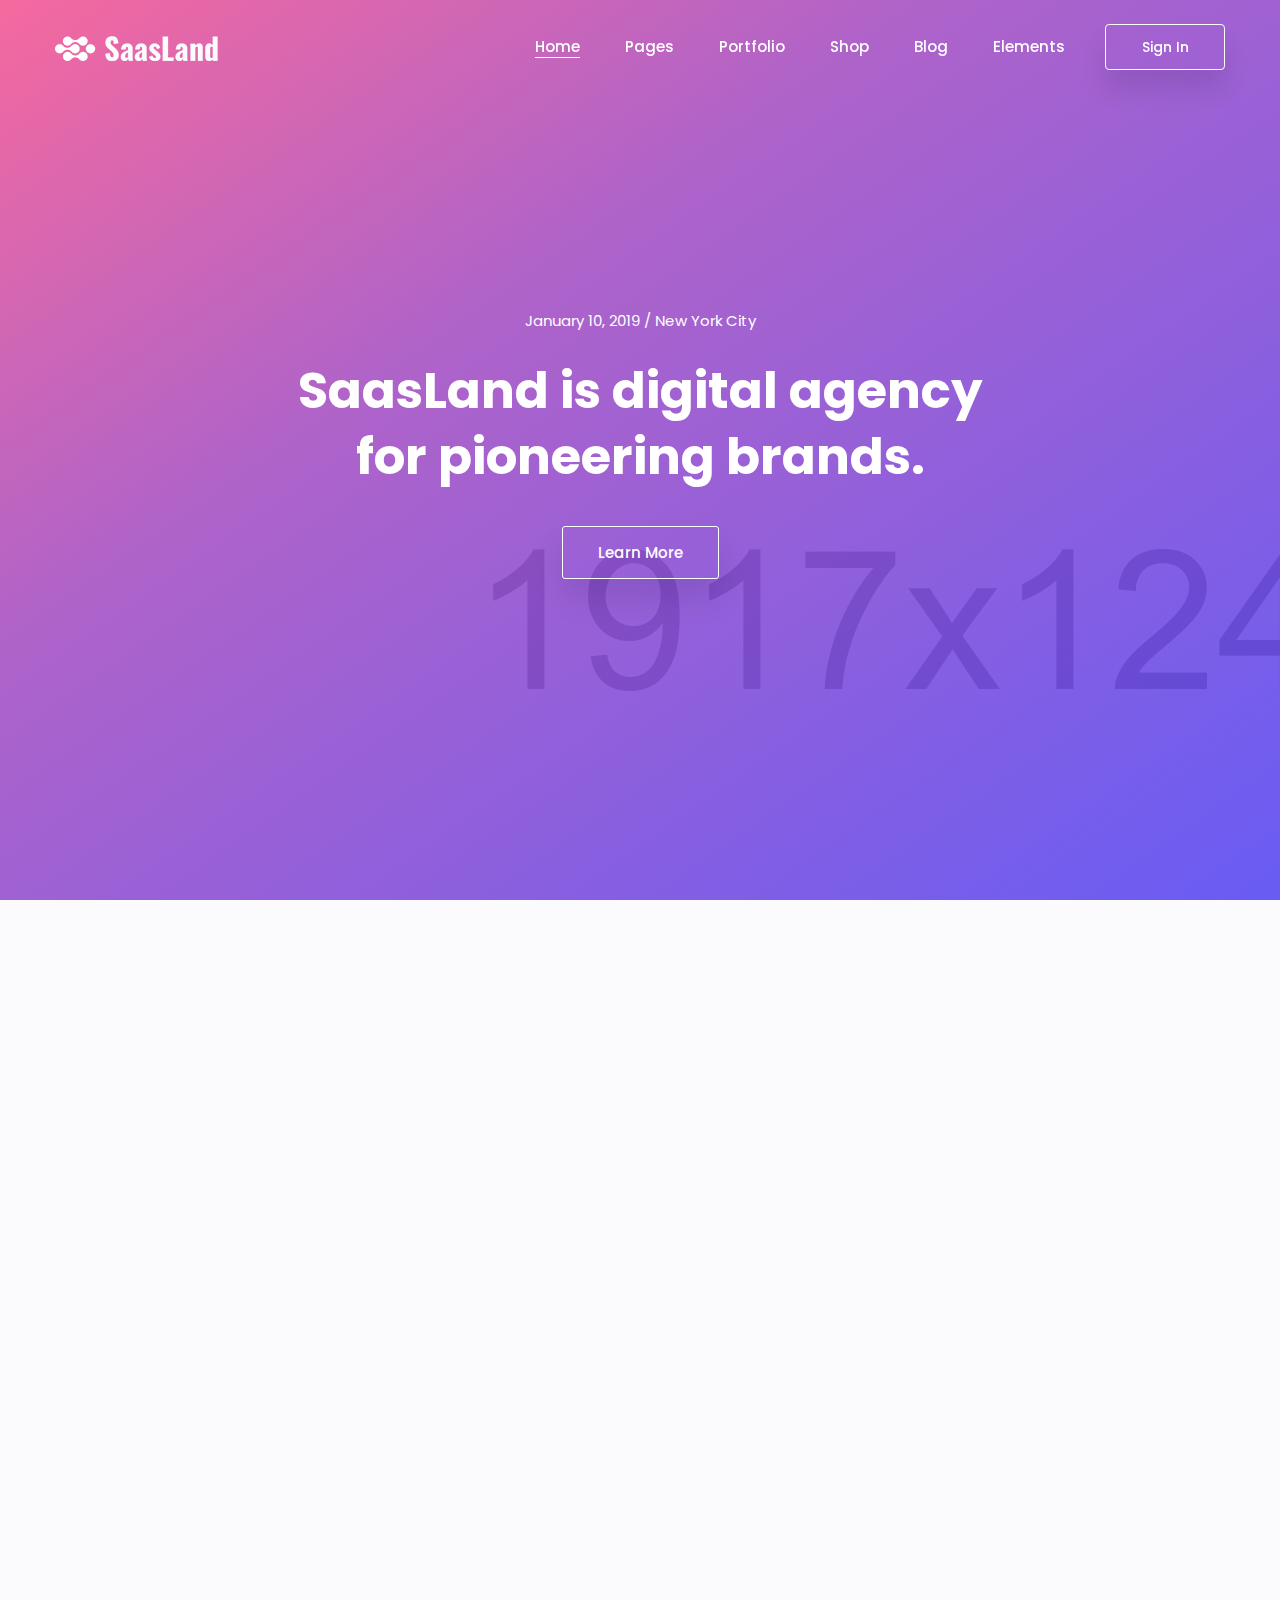
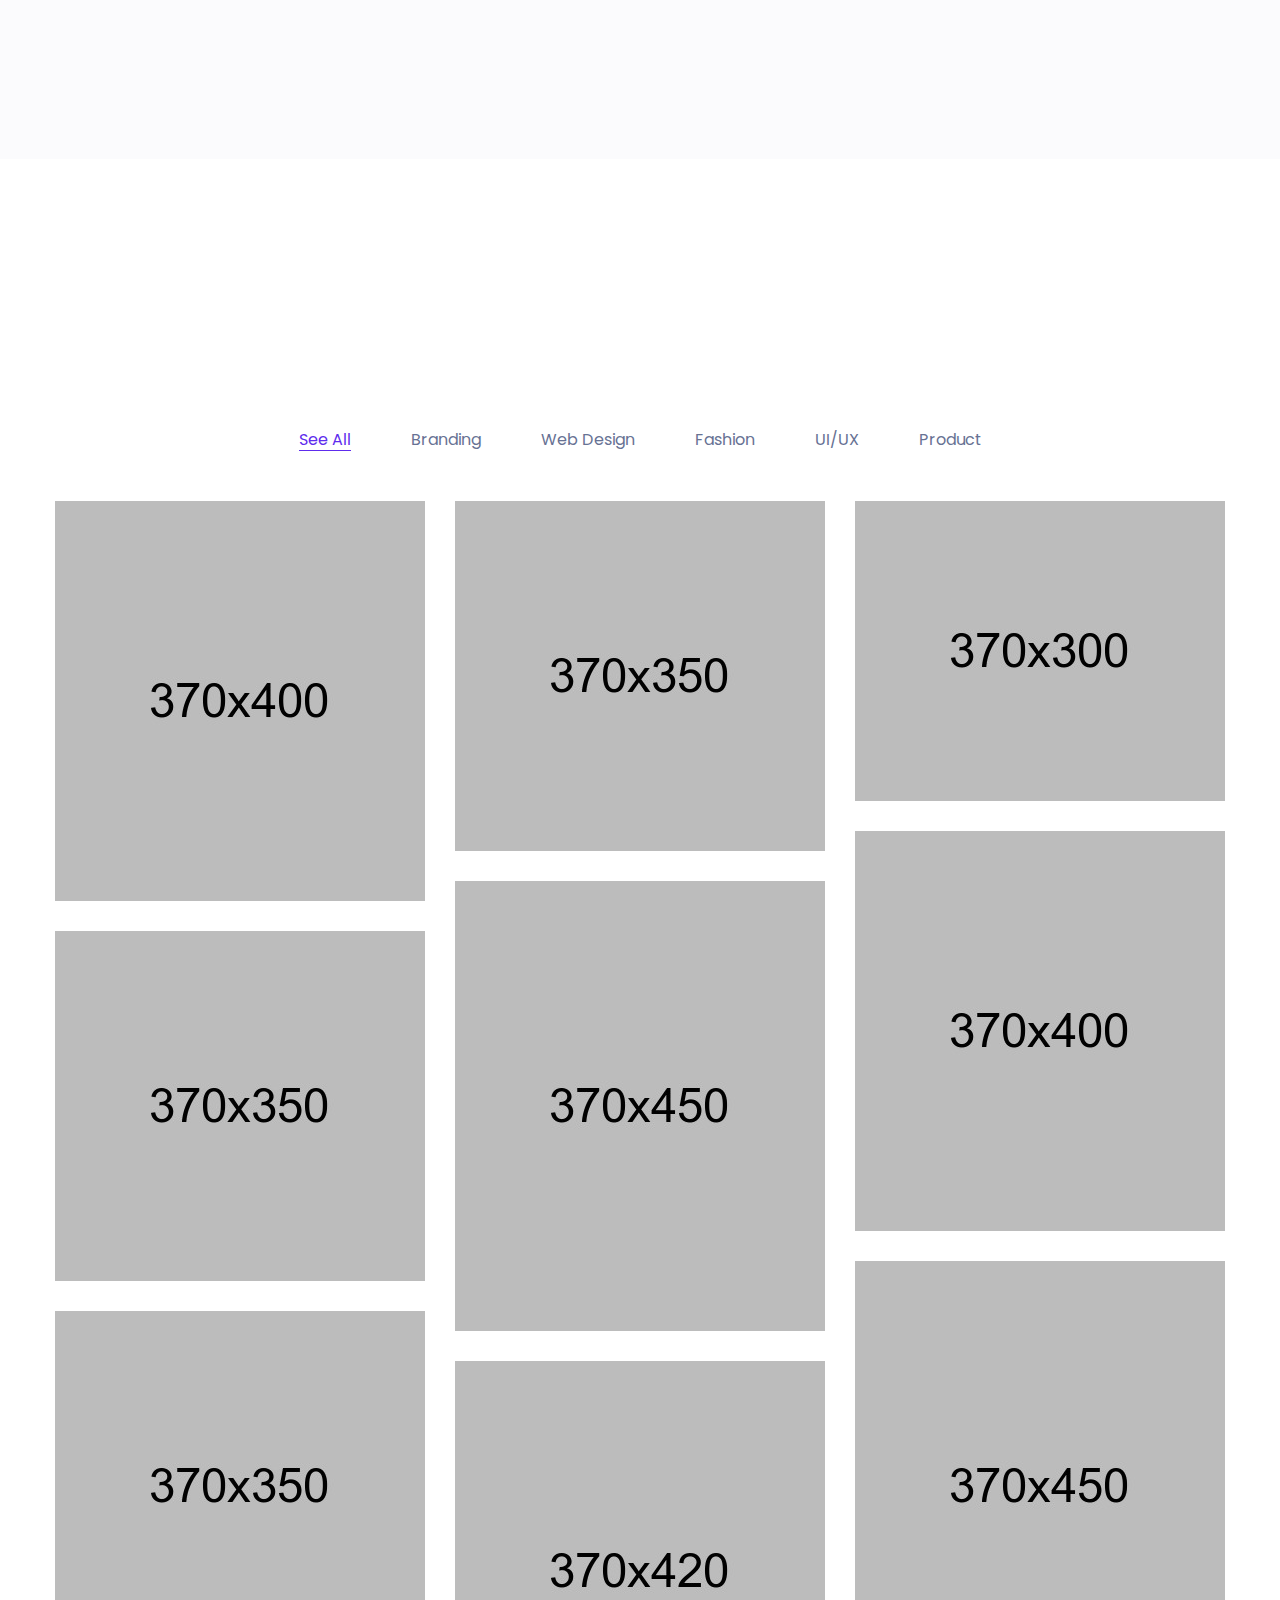
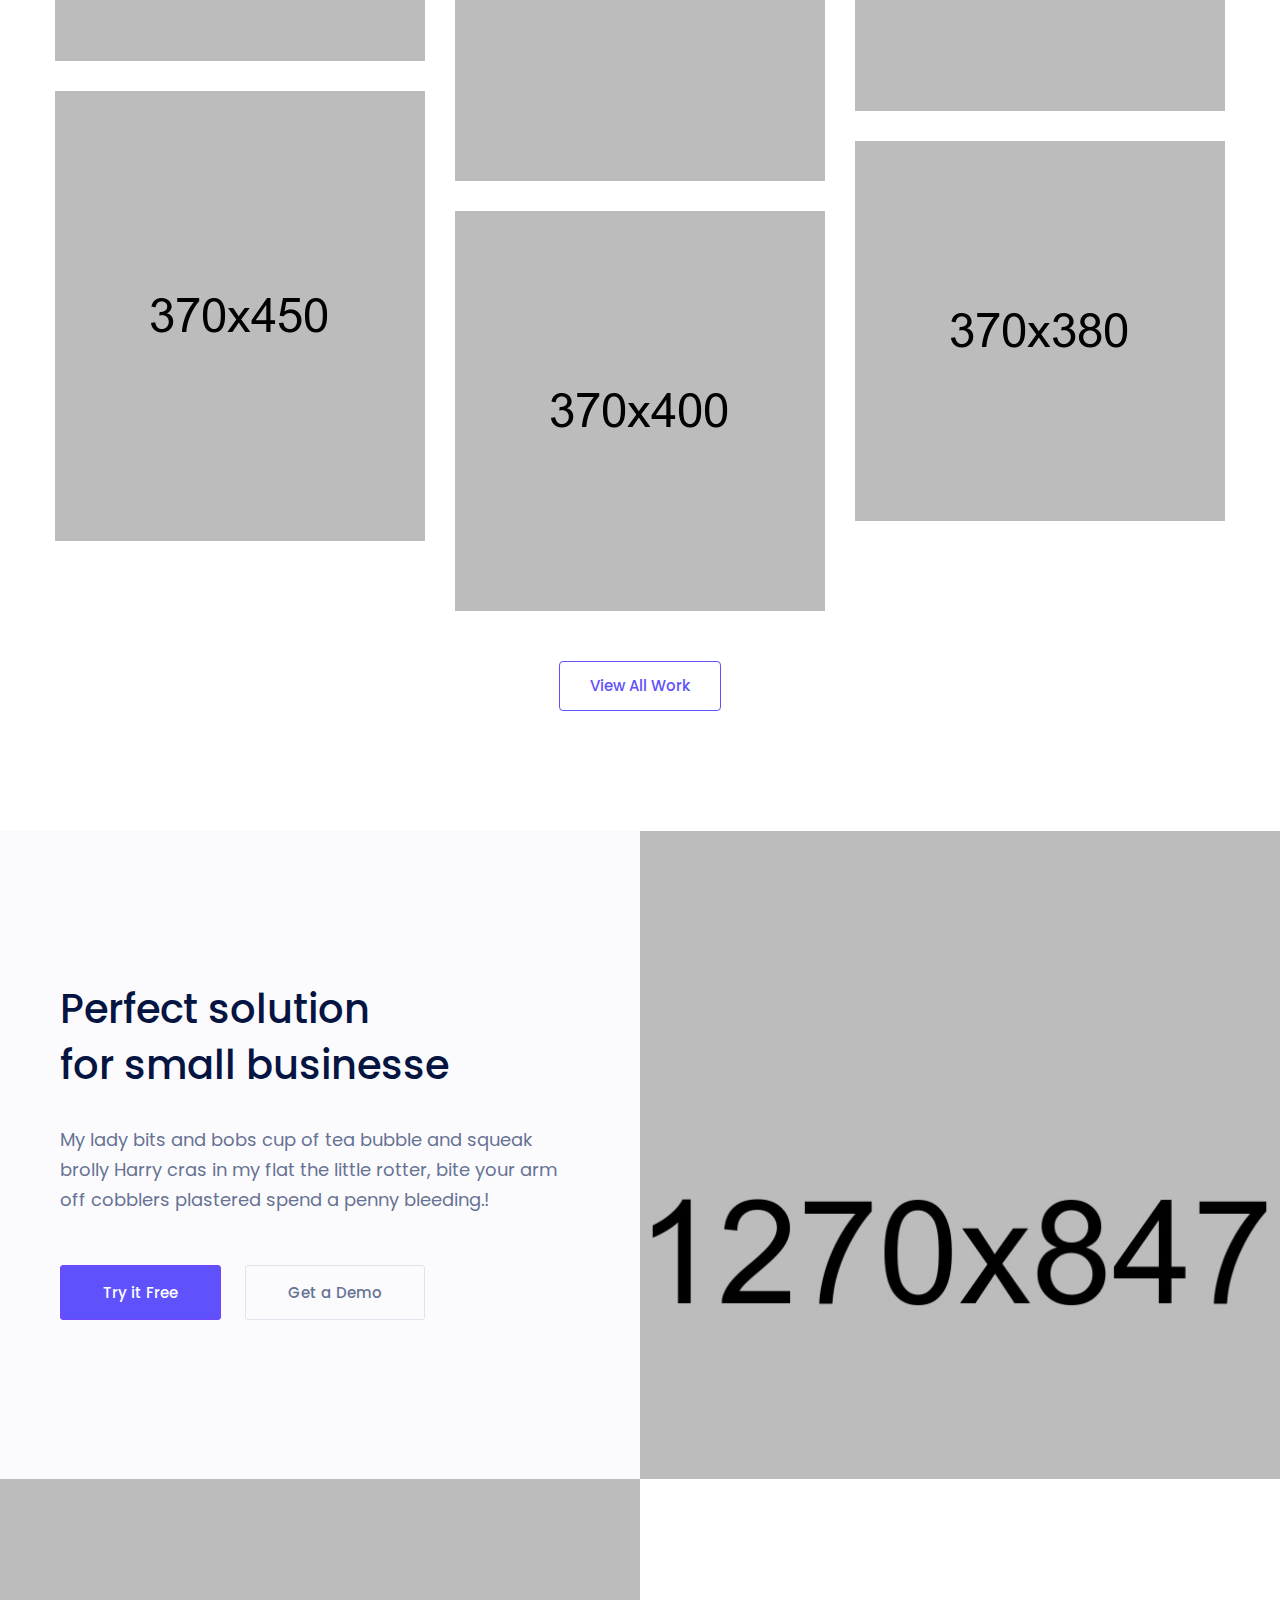
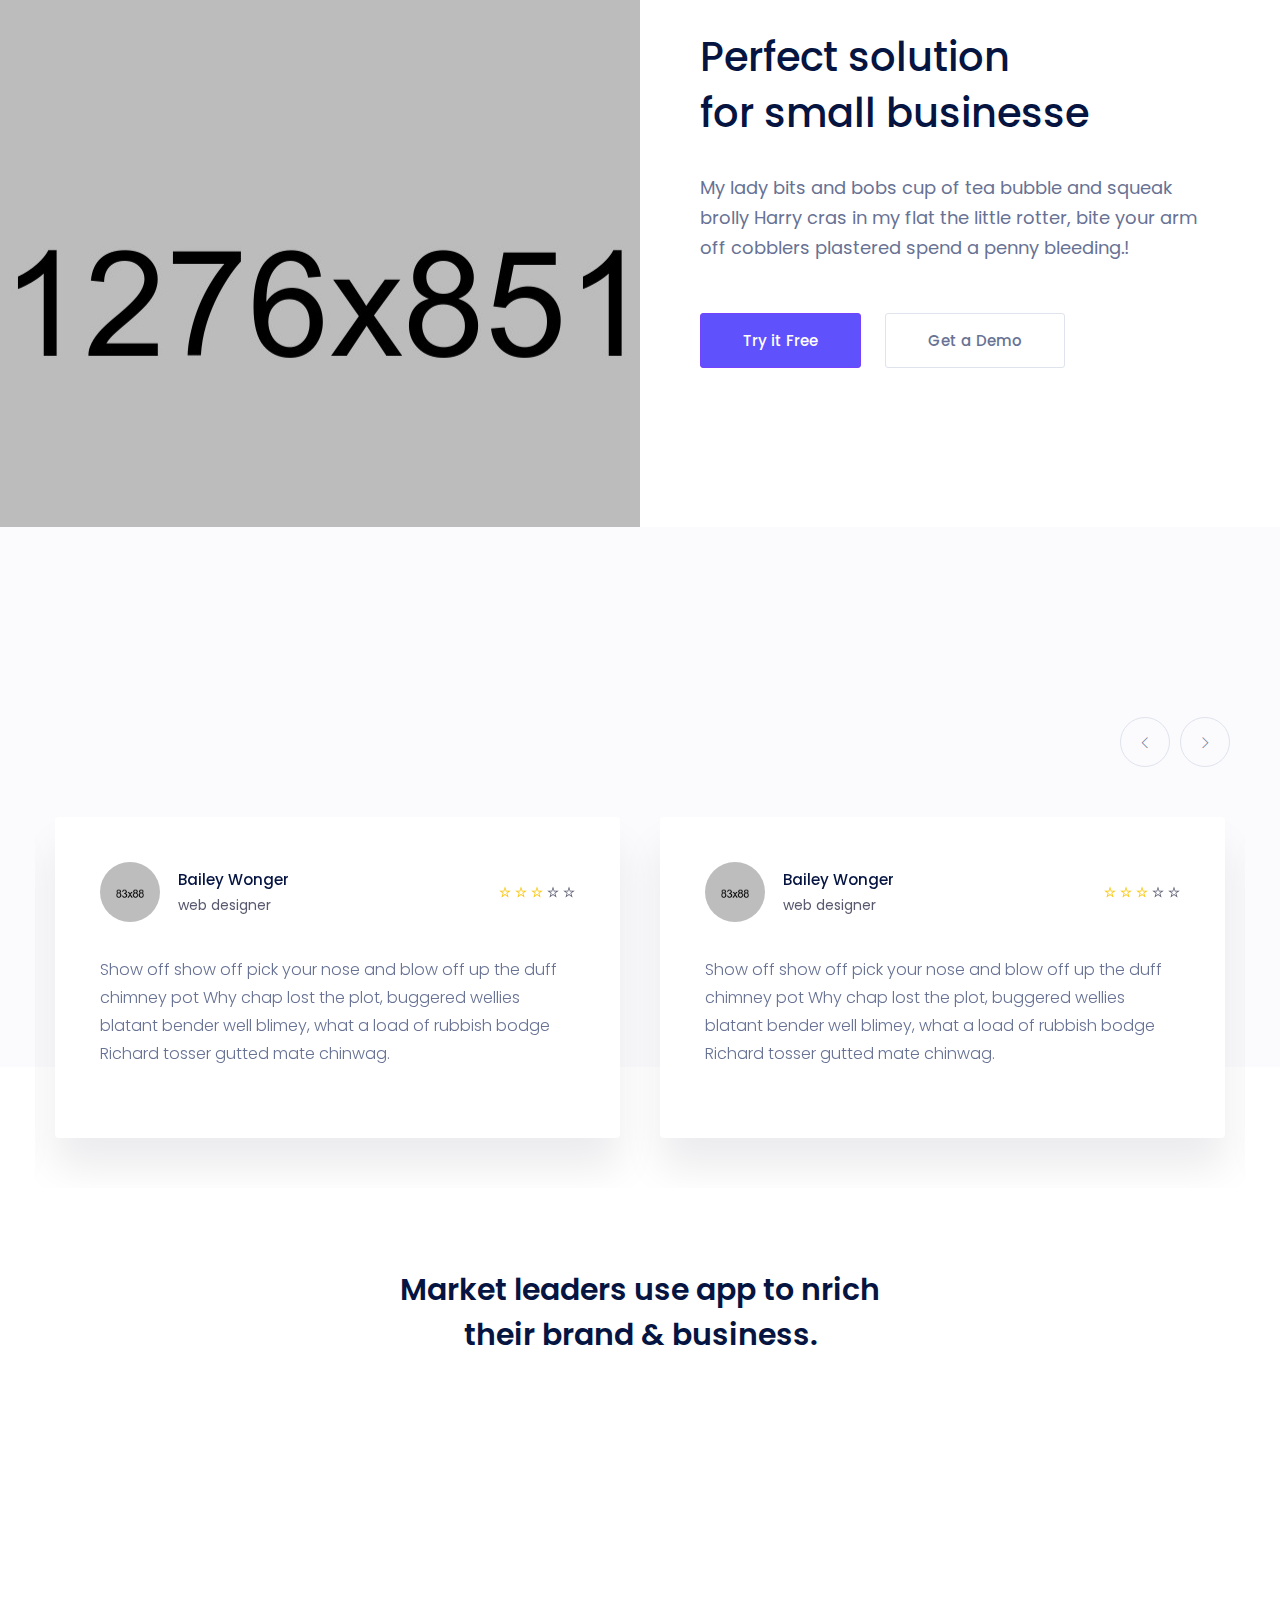
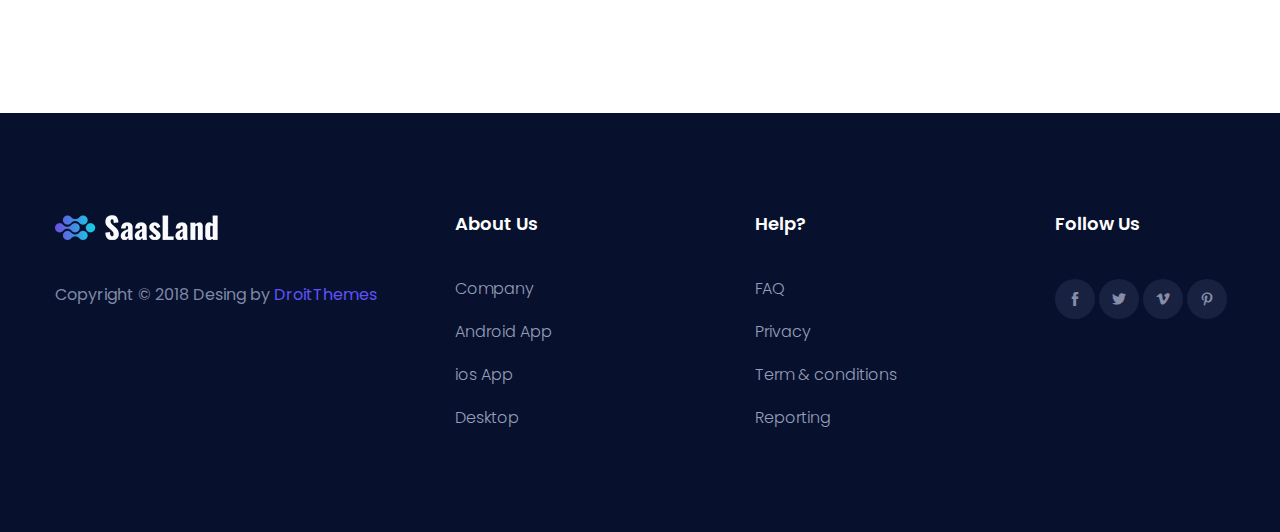
==== home-company.html @ cbe31652 "new" ====
<!doctype html>
<html lang="en">

<head>
    <!-- Required meta tags -->
    <meta charset="utf-8">
    <meta name="viewport" content="width=device-width, initial-scale=1, shrink-to-fit=no">
    <link rel="shortcut icon" href="img/favicon.png" type="image/x-icon">
    <title>Saasland</title>
    <!-- Bootstrap CSS -->
    <link rel="stylesheet" href="css/bootstrap.min.css">
    <link rel="stylesheet" href="vendors/bootstrap-selector/css/bootstrap-select.min.css">
    <!--icon font css-->
    <link rel="stylesheet" href="vendors/themify-icon/themify-icons.css">
    <link rel="stylesheet" href="vendors/elagent/style.css">
    <link rel="stylesheet" href="vendors/flaticon/flaticon.css">
    <link rel="stylesheet" href="vendors/animation/animate.css">
    <link rel="stylesheet" href="vendors/owl-carousel/assets/owl.carousel.min.css">
    <link rel="stylesheet" href="vendors/magnify-pop/magnific-popup.css">
    <link rel="stylesheet" href="vendors/nice-select/nice-select.css">
    <link rel="stylesheet" href="vendors/scroll/jquery.mCustomScrollbar.min.css">
    <link rel="stylesheet" href="css/style.css">
    <link rel="stylesheet" href="css/responsive.css">
</head>

<body>
    <div id="preloader">
        <div id="ctn-preloader" class="ctn-preloader">
            <div class="animation-preloader">
                <div class="spinner"></div>
                <div class="txt-loading">
                    <span data-text-preloader="S" class="letters-loading">
                        S
                    </span>
                    <span data-text-preloader="A" class="letters-loading">
                        A
                    </span>
                    <span data-text-preloader="A" class="letters-loading">
                        A
                    </span>
                    <span data-text-preloader="S" class="letters-loading">
                        S
                    </span>
                    <span data-text-preloader="L" class="letters-loading">
                        L
                    </span>
                    <span data-text-preloader="A" class="letters-loading">
                        A
                    </span>
                    <span data-text-preloader="N" class="letters-loading">
                        N
                    </span>
                    <span data-text-preloader="D" class="letters-loading">
                        D
                    </span>
                </div>
                <p class="text-center">Loading</p>
            </div>
            <div class="loader">
                <div class="row">
                    <div class="col-3 loader-section section-left">
                        <div class="bg"></div>
                    </div>
                    <div class="col-3 loader-section section-left">
                        <div class="bg"></div>
                    </div>
                    <div class="col-3 loader-section section-right">
                        <div class="bg"></div>
                    </div>
                    <div class="col-3 loader-section section-right">
                        <div class="bg"></div>
                    </div>
                </div>
            </div>
        </div>
    </div>
    <div class="body_wrapper">
        <header class="header_area">
            <nav class="navbar navbar-expand-lg menu_one menu_five">
                <div class="container">
                    <a class="navbar-brand sticky_logo" href="#"><img src="img/logo2.png" srcset="img/logo2x-2.png 2x" alt="logo"><img src="img/logo.png" srcset="img/logo2x.png 2x" alt=""></a>
                    <button class="navbar-toggler collapsed" type="button" data-toggle="collapse" data-target="#navbarSupportedContent" aria-controls="navbarSupportedContent" aria-expanded="false" aria-label="Toggle navigation">
                        <span class="menu_toggle">
                            <span class="hamburger">
                                <span></span>
                                <span></span>
                                <span></span>
                            </span>
                            <span class="hamburger-cross">
                                <span></span>
                                <span></span>
                            </span>
                        </span>
                    </button>

                    <div class="collapse navbar-collapse" id="navbarSupportedContent">
                        <ul class="navbar-nav menu w_menu ml-auto">
                            <li class="nav-item dropdown submenu mega_menu mega_menu_two active">
                                <a class="nav-link dropdown-toggle" href="#" role="button" data-toggle="dropdown" aria-haspopup="true" aria-expanded="false">
                                    Home
                                </a>
                                <div class="mega_menu_inner">
                                    <ul class="dropdown-menu">
                                        <li class="nav-item">
                                            <ul class="dropdown-menu scroll">
                                                <li class="nav-item">
                                                    <a href="home-chat.html" class="item">
                                                        <span class="img">
                                                            <span class="rebon_tap">New</span>
                                                            <img src="img/mega-menu-img/home-chat.jpg" alt="Prototyping Tool">
                                                        </span>
                                                        <span class="text">
                                                            Home Chat
                                                        </span>
                                                    </a>
                                                </li>
                                                <li class="nav-item">
                                                    <a href="home-tracking.html" class="item">
                                                        <span class="img">
                                                            <span class="rebon_tap">New</span>
                                                            <img src="img/mega-menu-img/home-track.jpg" alt="Prototyping Tool">
                                                        </span>
                                                        <span class="text">
                                                            Home Tracking
                                                        </span>
                                                    </a>
                                                </li>
                                                <li class="nav-item">
                                                    <a href="home-event.html" class="item">
                                                        <span class="img">
                                                            <span class="rebon_tap">New</span>
                                                            <img src="img/mega-menu-img/home-event.jpg" alt="Prototyping Tool">
                                                        </span>
                                                        <span class="text">
                                                            Home Event
                                                        </span>
                                                    </a>
                                                </li>
                                                <li class="nav-item">
                                                    <a href="home-security.html" class="item">
                                                        <span class="img">
                                                            <span class="rebon_tap">New</span>
                                                            <img src="img/mega-menu-img/home-security.jpg" alt="Prototyping Tool">
                                                        </span>
                                                        <span class="text">
                                                            Home Security
                                                        </span>
                                                    </a>
                                                </li>
                                                <li class="nav-item">
                                                    <a href="home-split.html" class="item">
                                                        <span class="img">
                                                            <img src="img/mega-menu-img/home7.jpg" alt="Prototyping Tool">
                                                        </span>
                                                        <span class="text">
                                                            Home Split
                                                        </span>
                                                    </a>
                                                </li>
                                                <li class="nav-item">
                                                    <a href="home-support.html" class="item">
                                                        <span class="img">
                                                            <img src="img/mega-menu-img/support.jpg" alt="Prototyping Tool">
                                                        </span>
                                                        <span class="text">
                                                            Support
                                                        </span>
                                                    </a>
                                                </li>
                                                <li class="nav-item">
                                                    <a href="home-color.html" class="item">
                                                        <span class="img">
                                                            <img src="img/mega-menu-img/home-animation.jpg" alt="Prototyping Tool">
                                                        </span>
                                                        <span class="text">
                                                            Scroll Animation
                                                        </span>
                                                    </a>
                                                </li>
                                                <li class="nav-item">
                                                    <a href="home_analytics_software.html" class="item">
                                                        <span class="img">
                                                            <img src="img/mega-menu-img/analytices.jpg" alt="Prototyping Tool">
                                                        </span>
                                                        <span class="text">
                                                            Analytices
                                                        </span>
                                                    </a>
                                                </li>
                                                <li class="nav-item">
                                                    <a href="home-hosting.html" class="item">
                                                        <span class="img">
                                                            <img src="img/mega-menu-img/hosting.jpg" alt="Prototyping Tool">
                                                        </span>
                                                        <span class="text">
                                                            Hosting
                                                        </span>
                                                    </a>
                                                </li>
                                                <li class="nav-item">
                                                    <a href="home-pos.html" class="item">
                                                        <span class="img">
                                                            <img src="img/mega-menu-img/pos.jpg" alt="Prototyping Tool">
                                                        </span>
                                                        <span class="text">
                                                            POS
                                                        </span>
                                                    </a>
                                                </li>
                                                <li class="nav-item">
                                                    <a href="home-erp.html" class="item">
                                                        <span class="img">
                                                            <img src="img/mega-menu-img/erp.jpg" alt="Prototyping Tool">
                                                        </span>
                                                        <span class="text">
                                                            ERP
                                                        </span>
                                                    </a>
                                                </li>
                                                <li class="nav-item">
                                                    <a href="home-prototype-two.html" class="item">
                                                        <span class="img">
                                                            <img src="img/mega-menu-img/Prototyping_Tool.jpg" alt="Prototyping Tool">
                                                        </span>
                                                        <span class="text">
                                                            Prototyping Tool
                                                        </span>
                                                    </a>
                                                </li>
                                                <li class="nav-item">
                                                    <a href="home-payment-processing.html" class="item">
                                                        <span class="img">
                                                            <img src="img/mega-menu-img/home16.jpg">
                                                        </span>
                                                        <span class="text">
                                                            Payment Processing
                                                        </span>
                                                    </a>
                                                </li>
                                                <li class="nav-item">
                                                    <a href="home-mail.html" class="item">
                                                        <span class="img">
                                                            <img src="img/mega-menu-img/home9.jpg">
                                                        </span>
                                                        <span class="text">
                                                            Email Client
                                                        </span>
                                                    </a>
                                                </li>
                                                <li class="nav-item">
                                                    <a href="home-startup.html" class="item">
                                                        <span class="img">
                                                            <img src="img/mega-menu-img/home15.jpg">
                                                        </span>
                                                        <span class="text">
                                                            Startup
                                                        </span>
                                                    </a>
                                                </li>
                                                <li class="nav-item">
                                                    <a href="home-saas.html" class="item">
                                                        <span class="img">
                                                            <img src="img/mega-menu-img/home17.jpg" alt="Classic Saas">
                                                        </span>
                                                        <span class="text">
                                                            Classic Saas
                                                        </span>
                                                    </a>
                                                </li>
                                                <li class="nav-item">
                                                    <a href="home-software-dark.html" class="item">
                                                        <span class="img">
                                                            <img src="img/mega-menu-img/home13.jpg" alt="Software (Dark)">
                                                        </span>
                                                        <span class="text">
                                                            Software (Dark)
                                                        </span>
                                                    </a>
                                                </li>
                                                <li class="nav-item">
                                                    <a href="home-app-showcase.html" class="item">
                                                        <span class="img">
                                                            <img src="img/mega-menu-img/home14.jpg" alt="App Showcase">
                                                        </span>
                                                        <span class="text">
                                                            App Showcase
                                                        </span>
                                                    </a></li>
                                                <li class="nav-item">
                                                    <a href="home-digital-marketing.html" class="item">
                                                        <span class="img">
                                                            <img src="img/mega-menu-img/home11.jpg" alt="Digital Marketing">
                                                        </span>
                                                        <span class="text">
                                                            Digital Marketing
                                                        </span>
                                                    </a>
                                                </li>
                                                <li class="nav-item">
                                                    <a href="home-cloud.html" class="item">
                                                        <span class="img">
                                                            <img src="img/mega-menu-img/home12.jpg" alt="Cloud Based Saas">
                                                        </span>
                                                        <span class="text">
                                                            Cloud Based Saas
                                                        </span>
                                                    </a>
                                                </li>
                                                <li class="nav-item">
                                                    <a href="home-hr-management.html" class="item">
                                                        <span class="img">
                                                            <img src="img/mega-menu-img/home4.jpg" alt="HR Management">
                                                        </span>
                                                        <span class="text">
                                                            HR Management
                                                        </span>
                                                    </a>
                                                </li>
                                                <li class="nav-item">
                                                    <a href="home-marketing-two.html" class="item">
                                                        <span class="img">
                                                            <img src="img/mega-menu-img/home3.jpg" alt="CRM Software">
                                                        </span>
                                                        <span class="text">
                                                            CRM Software
                                                        </span>
                                                    </a>
                                                </li>
                                                <li class="nav-item">
                                                    <a href="home-payment-style2.html" class="item">
                                                        <span class="img">
                                                            <img src="img/mega-menu-img/home1.jpg" alt="Accounts &amp; Billing">
                                                        </span>
                                                        <span class="text">
                                                            Accounts &amp; Billing
                                                        </span>
                                                    </a>
                                                </li>
                                                <li class="nav-item">
                                                    <a href="home-digital-marketing-two.html" class="item">
                                                        <span class="img">
                                                            <img src="img/mega-menu-img/home5.jpg" alt="Digital Agency">
                                                        </span>
                                                        <span class="text">
                                                            Digital Agency
                                                        </span>
                                                    </a>
                                                </li>
                                                <li class="nav-item">
                                                    <a href="home-project-management.html" class="item">
                                                        <span class="img">
                                                            <img src="img/mega-menu-img/home8.jpg" alt="Project Management">
                                                        </span>
                                                        <span class="text">
                                                            Project Management
                                                        </span>
                                                    </a>
                                                </li>
                                                <li class="nav-item">
                                                    <a href="home-saas-two.html" class="item">
                                                        <span class="img">
                                                            <img src="img/mega-menu-img/saas2-slider.png" alt="Saas 02 (Slider)">
                                                        </span>
                                                        <span class="text">
                                                            Saas 02 (Slider)
                                                        </span>
                                                    </a>
                                                </li>
                                                <li class="nav-item">
                                                    <a href="home-company.html" class="item">
                                                        <span class="img">
                                                            <img src="img/mega-menu-img/home2.jpg" alt="home2">
                                                        </span>
                                                        <span class="text">
                                                            Company
                                                        </span>
                                                    </a>
                                                </li>
                                            </ul>
                                        </li>
                                    </ul>
                                </div>
                            </li>
                            <li class="dropdown submenu nav-item"><a title="Pages" class="dropdown-toggle nav-link" data-toggle="dropdown" role="button" aria-haspopup="true" aria-expanded="false" href="#">Pages</a>
                                <ul role="menu" class=" dropdown-menu">
                                    <li class="dropdown submenu nav-item"><a title="Service" class="dropdown-toggle nav-link" data-toggle="dropdown" role="button" aria-haspopup="true" aria-expanded="false" href="#">Service <span class="arrow_carrot-right"></span> </a>
                                        <ul class=" dropdown-menu">
                                            <li class="nav-item"><a title="Service 01" class="nav-link" href="service-1.html">Service 01</a></li>
                                            <li class="nav-item"><a title="Service 02" class="nav-link" href="service-2.html">Service 02</a></li>
                                            <li class="nav-item"><a title="Service 03" class="nav-link" href="service-3.html">Service 03</a></li>
                                            <li class="nav-item"><a title="Service Details" class="nav-link" href="service-details.html">Service Details</a></li>
                                        </ul>
                                    </li>

                                    <li class="dropdown submenu nav-item"><a title="Career" class="dropdown-toggle nav-link" data-toggle="dropdown" role="button" aria-haspopup="true" aria-expanded="false" href="#">Career <span class="arrow_carrot-right"></span> </a>
                                        <ul class=" dropdown-menu">
                                            <li class="nav-item"><a title="Job Listing" class="nav-link" href="job-listing.html">Job Listing</a></li>
                                            <li class="nav-item"><a title="Job Details" class="nav-link" href="job-details.html">Job Details</a></li>
                                            <li class="nav-item"><a title="Apply Job" class="nav-link" href="job-apply.html">Apply Job</a></li>
                                        </ul>
                                    </li>
                                    <li class="nav-item"><a title="About" class="nav-link" href="about.html">About</a></li>
                                    <li class="nav-item"><a title="Process" class="nav-link" href="process.html">Process</a></li>
                                    <li class="nav-item"><a title="Pricing" class="nav-link" href="price.html">Pricing</a></li>
                                    <li class="dropdown submenu nav-item"><a title="Case Study" class="dropdown-toggle nav-link" data-toggle="dropdown" role="button" aria-haspopup="true" aria-expanded="false" href="#">Case Study<span class="arrow_carrot-right"></span> </a>
                                        <ul class=" dropdown-menu">
                                            <li class="nav-item"><a title="Case Study" class="nav-link" href="case-study.html">Case Study</a></li>
                                            <li class="nav-item"><a title="Case study Details" class="nav-link" href="case-study-details.html">Case Study Details</a></li>
                                        </ul>
                                    </li>
                                    <li class="nav-item"><a title="Team" class="nav-link" href="team.html">Team</a></li>
                                    <li class="dropdown submenu nav-item"><a title="Sign Up" class="dropdown-toggle nav-link" data-toggle="dropdown" role="button" aria-haspopup="true" aria-expanded="false" href="#">Sign Up <span class="arrow_carrot-right"></span> </a>
                                        <ul class=" dropdown-menu">
                                            <li class="nav-item"><a title="Sign Up 01" class="nav-link" href="sign-up-1.html">Sign Up 01</a></li>
                                            <li class="nav-item"><a title="Sign Up 02" class="nav-link" href="sign-up-2.html">Sign Up 02</a></li>
                                        </ul>
                                    </li>
                                    <li class="dropdown submenu nav-item"><a title="Login" class="dropdown-toggle nav-link" data-toggle="dropdown" role="button" aria-haspopup="true" aria-expanded="false" href="#">Login<span class="arrow_carrot-right"></span> </a>
                                        <ul class=" dropdown-menu">
                                            <li class="nav-item"><a title="Login 01" class="nav-link" href="login.html">Login 01</a></li>
                                            <li class="nav-item"><a title="Login 02" class="nav-link" href="login-two.html">Login 02</a></li>
                                        </ul>
                                    </li>
                                    <li class="nav-item"><a title="FAQ" class="nav-link" href="faq.html">FAQ</a></li>
                                    <li class="dropdown submenu nav-item"><a title="Contact" class="dropdown-toggle nav-link" data-toggle="dropdown" role="button" aria-haspopup="true" aria-expanded="false" href="#">Contact <span class="arrow_carrot-right"></span> </a>
                                        <ul role="menu" class="dropdown-menu">
                                            <li class="nav-item"><a title="Contact 01" class="nav-link" href="contact-1.html">Contact 01</a></li>
                                            <li class="nav-item"><a title="Contact  02" class="nav-link" href="contact-2.html">Contact 02</a></li>
                                        </ul>
                                    </li>
                                    <li class="nav-item"><a title="Thank You" class="nav-link" href="thanks.html">Thank You</a></li>
                                    <li class="nav-item"><a title="Coming Soon" class="nav-link" href="coming-soon.html">Coming Soon</a></li>
                                    <li class="dropdown submenu nav-item"><a title="404" class="dropdown-toggle nav-link" data-toggle="dropdown" role="button" aria-haspopup="true" aria-expanded="false" href="#">404<span class="arrow_carrot-right"></span> </a>
                                        <ul class=" dropdown-menu">
                                            <li class="nav-item"><a title="404 01" class="nav-link" href="404.html">404 01</a></li>
                                            <li class="nav-item"><a title="404 02" class="nav-link" href="404-two.html">404 02</a></li>
                                        </ul>
                                    </li>
                                </ul>
                            </li>
                            <li class="nav-item dropdown submenu mega_menu">
                                <a class="nav-link dropdown-toggle" href="#" role="button" data-toggle="dropdown" aria-haspopup="true" aria-expanded="false">
                                    Portfolio
                                </a>
                                <div class="mega_menu_inner">
                                    <ul class="dropdown-menu">
                                        <li class="nav-item">
                                            <a href="index.html" class="nav-link">Portfolio Grid</a>
                                            <ul class="dropdown-menu">
                                                <li class="nav-item"><a href="portfolio-grid-2col.html" class="nav-link">Style 1 (2 columns)</a></li>
                                                <li class="nav-item"><a href="portfolio-grid-3columns.html" class="nav-link">Style 1 (3 columns)</a></li>
                                                <li class="nav-item"><a href="portfolio-grid-4columns.html" class="nav-link">Style 1 (4 columns)</a></li>
                                                <li class="nav-item"><a href="portfolio-grid-2col-2.html" class="nav-link">Style 2 (2 columns)</a></li>
                                                <li class="nav-item"><a href="portfolio-grid-2col-3.html" class="nav-link">Style 2 (3 columns)</a></li>
                                                <li class="nav-item"><a href="portfolio-grid-2col-4.html" class="nav-link">Style 2 (4 columns)</a></li>
                                            </ul>
                                        </li>
                                        <li class="nav-item">
                                            <a href="index.html" class="nav-link">Portfolio Fluid</a>
                                            <ul class="dropdown-menu">
                                                <li class="nav-item"><a href="portfolio-fullwidth-3columns.html" class="nav-link">Style 1 (3 columns)</a></li>
                                                <li class="nav-item"><a href="portfolio-fullwidth-4columns.html" class="nav-link">Style 1 (4 columns)</a></li>
                                                <li class="nav-item"><a href="portfolio-grid-fullwidth1.html" class="nav-link">Style 2 (3 columns)</a></li>
                                                <li class="nav-item"><a href="portfolio-grid-fullwidth2.html" class="nav-link">Style 2 (4 columns)</a></li>
                                            </ul>
                                        </li>
                                        <li class="nav-item">
                                            <a href="index.html" class="nav-link">Portfolio Masonry</a>
                                            <ul class="dropdown-menu">
                                                <li class="nav-item"><a href="portfolio-mas-2col.html" class="nav-link">Style 1 (2 columns)</a></li>
                                                <li class="nav-item"><a href="portfolio-mas-3col.html" class="nav-link">Style 1 (3 columns)</a></li>
                                                <li class="nav-item"><a href="portfolio-mas-4col.html" class="nav-link">Style 1 (4 columns)</a></li>
                                                <li class="nav-item"><a href="portfolio-mas-3col-2.html" class="nav-link">Style 2 (3 columns)</a></li>
                                                <li class="nav-item"><a href="portfolio-mas-4col-2.html" class="nav-link">Style 2 (4 columns)</a></li>
                                            </ul>
                                        </li>
                                        <li class="nav-item">
                                            <a href="index.html" class="nav-link">Project details</a>
                                            <ul class="dropdown-menu">
                                                <li class="nav-item"><a href="portfolio-details-1.html" class="nav-link">Style 1</a></li>
                                                <li class="nav-item"><a href="portfolio-details-2.html" class="nav-link">Style 2</a></li>
                                                <li class="nav-item"><a href="portfolio-details-3.html" class="nav-link">Style 3</a></li>
                                            </ul>
                                        </li>
                                    </ul>
                                </div>
                            </li>
                            <li class="nav-item dropdown submenu">
                                <a class="nav-link dropdown-toggle" href="#" role="button" data-toggle="dropdown" aria-haspopup="true" aria-expanded="false">
                                    Shop
                                </a>
                                <ul class="dropdown-menu">
                                    <li class="nav-item"><a href="shop-grid.html" class="nav-link">Shop Grid</a></li>
                                    <li class="nav-item"><a href="shop-grid-left-sidebar.html" class="nav-link">Shop Grid Sidebar</a></li>
                                    <li class="nav-item"><a href="shop-list.html" class="nav-link">Shop list</a></li>
                                    <li class="nav-item"><a href="product-details-1.html" class="nav-link">Product detail</a></li>
                                    <li class="nav-item"><a href="shoping-cart.html" class="nav-link">Shopping cart</a></li>
                                    <li class="nav-item"><a href="checkout.html" class="nav-link">Checkout</a></li>
                                    <li class="nav-item"><a href="wishlist.html" class="nav-link">Wishlist</a></li>
                                </ul>
                            </li>
                            <li class="nav-item dropdown submenu">
                                <a class="nav-link dropdown-toggle" href="#" role="button" data-toggle="dropdown" aria-haspopup="true" aria-expanded="false">
                                    Blog
                                </a>
                                <ul class="dropdown-menu">
                                    <li class="nav-item"><a href="blog-grid.html" class="nav-link">Blog Grid</a></li>
                                    <li class="nav-item"><a href="blog-grid-two.html" class="nav-link">Blog Grid Two</a></li>
                                    <li class="nav-item"><a href="blog-list.html" class="nav-link">Blog List</a></li>
                                    <li class="nav-item"><a href="blog-right-sidebar.html" class="nav-link">Blog Right Sidebar</a></li>
                                    <li class="nav-item"><a href="blog-masonry.html" class="nav-link">Blog Masonry</a></li>
                                    <li class="nav-item"><a href="blog-masonry-two.html" class="nav-link">Blog Masonry Two</a></li>
                                    <li class="nav-item"><a href="blog-masonry-sidebar.html" class="nav-link">Blog Masonry Sidebar</a></li>
                                    <li class="nav-item"><a href="blog-masonry-sidebar-two.html" class="nav-link">Blog Masonry Sidebar Two</a></li>
                                    <li class="nav-item"><a href="blog-single.html" class="nav-link">Blog Single</a></li>
                                    <li class="nav-item"><a href="blog-single-two.html" class="nav-link">Blog Single Two</a></li>
                                </ul>
                            </li>
                            <li class="nav-item dropdown submenu mega_menu">
                                <a class="nav-link dropdown-toggle" href="#" role="button" data-toggle="dropdown" aria-haspopup="true" aria-expanded="false">
                                Elements 
                                </a>
                                <div class="mega_menu_inner">
                                    <ul class="dropdown-menu">
                                        <li class="nav-item">
                                            <a class="nav-link">Elements 01</a>
                                            <ul class="dropdown-menu">
                                                <li class="nav-item"><a href="Accordion.html" class="nav-link">Accordions</a></li>
                                                <li class="nav-item"><a href="button.html" class="nav-link">Buttons</a></li>
                                                <li class="nav-item"><a href="team.html" class="nav-link">Team</a></li>
                                                <li class="nav-item"><a href="integration.html" class="nav-link">Integration</a></li>
                                                <li class="nav-item"><a href="client.html" class="nav-link">Clients</a></li>
                                                <li class="nav-item"><a href="subscribe.html" class="nav-link">Subscribe</a></li>
                                                <li class="nav-item"><a href="call-to-action.html" class="nav-link">Call to Action</a></li>
                                                <li class="nav-item"><a href="tab.html" class="nav-link">Tab</a></li>
                                            </ul>
                                        </li>

                                        <li class="nav-item">
                                            <a class="nav-link">Elements 02</a>
                                            <ul class="dropdown-menu">
                                                <li class="nav-item"><a href="testimonial.html" class="nav-link">Testimonials</a></li>
                                                <li class="nav-item"><a href="video.html" class="nav-link">Video</a></li>
                                                <li class="nav-item"><a href="carosuel.html" class="nav-link">Carosuel</a></li>
                                                <li class="nav-item"><a href="google-map.html" class="nav-link">Google Map</a></li>
                                                <li class="nav-item"><a href="contact-form.html" class="nav-link">Contact Form</a></li>
                                                <li class="nav-item"><a href="process.html" class="nav-link">Process</a></li>
                                                <li class="nav-item"><a href="getapp.html" class="nav-link">Get App</a></li>
                                            </ul>
                                        </li>
                                        <li class="nav-item">
                                            <a class="nav-link">Elements 03</a>
                                            <ul class="dropdown-menu">
                                                <li class="nav-item"><a href="heading.html" class="nav-link">Heading</a></li>
                                                <li class="nav-item"><a href="blockquote.html" class="nav-link">Blockquote</a></li>
                                                <li class="nav-item"><a href="price.html" class="nav-link">Pricing Table</a></li>
                                                <li class="nav-item"><a href="fun-fact.html" class="nav-link">Fun Fact</a></li>
                                                <li class="nav-item"><a href="coming-soon.html" class="nav-link">Countdown Timer</a></li>
                                                <li class="nav-item"><a href="pagination.html" class="nav-link">Pagination</a></li>
                                            </ul>
                                        </li>
                                        <li class="nav-item">
                                            <a class="nav-link">
                                            Headers
                                            </a>
                                            <ul class="dropdown-menu">
                                                <li class="nav-item"><a href="header-dark.html" class="nav-link">Header Dark</a></li>
                                                <li class="nav-item"><a href="header-style2.html" class="nav-link">Header Style 2</a></li>
                                                <li class="nav-item"><a href="header-style3.html" class="nav-link">Header Style 3</a></li>
                                                <li class="nav-item"><a href="header-style4.html" class="nav-link">Header Style 4</a></li>
                                                <li class="nav-item"><a href="header-style5.html" class="nav-link">Header Style 5</a></li>
                                                <li class="nav-item"><a href="header-style6.html" class="nav-link">Header Style 6</a></li>
                                                <li class="nav-item"><a href="header-style7.html" class="nav-link">Header Style 7</a></li>
                                                <li class="nav-item"><a href="header-style8.html" class="nav-link">Header Style 8</a></li>
                                            </ul>
                                        </li> 
                                    </ul>
                                </div>
                            </li>
                        </ul>
                        <a class="btn_get btn_hover" href="#get-app">Sign In</a>
                    </div>
                </div>
            </nav>
        </header>
        <section class="company_banner_area">
            <div class="parallax-effect" style="background: url(img/new/company.jpg);"></div>
            <div class="container">
                <div class="company_banner_content">
                    <h6>January 10, 2019 / New York City </h6>
                    <h2>SaasLand is digital agency <br>for pioneering brands.</h2>
                    <a class="about_btn btn_hover" href="#">Learn More</a>
                </div>
            </div>
        </section>
        <section class="saas_features_area_three bg_color sec_pad">
            <div class="container">
                <div class="sec_title text-center mb_70 wow fadeInUp" data-wow-delay="0.3s">
                    <h2 class="f_p f_size_30 l_height50 f_600 t_color">Our great services</h2>
                    <p class="f_400 f_size_16">Skive off mush victoria sponge super lavatory it's all gone to pot<br> knees up fanny around vagabond</p>
                </div>
                <div class="row mb_30 new_service">
                    <div class="col-lg-4 col-sm-6">
                        <div class="saas_features_item text-center wow fadeInUp" data-wow-delay="0.3s">
                            <div class="number">1</div>
                            <div class="separator"></div>
                            <div class="new_service_content">
                                <img src="img/home-10/icon1.png" alt="">
                                <h4 class="f_size_20 f_p t_color f_500">Awesome design</h4>
                                <p class="f_400 f_size_15 mb-0">Tosser blag bubble and squeak up the duff A bit of how's your father blatant morish char cuppa.!</p>
                            </div>
                        </div>
                    </div>
                    <div class="col-lg-4 col-sm-6">
                        <div class="saas_features_item text-center wow fadeInUp" data-wow-delay="0.5s">
                            <div class="number">2</div>
                            <div class="separator"></div>
                            <div class="new_service_content">
                                <img src="img/home-10/icon2.png" alt="">
                                <h4 class="f_size_20 f_p t_color f_500">Easy Customize</h4>
                                <p class="f_400 f_size_15 mb-0">Tosser blag bubble and squeak up the duff A bit of how's your father blatant morish char cuppa.!</p>
                            </div>
                        </div>
                    </div>
                    <div class="col-lg-4 col-sm-6">
                        <div class="saas_features_item text-center wow fadeInUp" data-wow-delay="0.7s">
                            <div class="number">3</div>
                            <div class="separator"></div>
                            <div class="new_service_content">
                                <img src="img/home-10/icon3.png" alt="">
                                <h4 class="f_size_20 f_p t_color f_500">Extreme Security</h4>
                                <p class="f_400 f_size_15 mb-0">Tosser blag bubble and squeak up the duff A bit of how's your father blatant morish char cuppa.!</p>
                            </div>
                        </div>
                    </div>
                </div>
            </div>
        </section>
        <section class="portfolio_area sec_pad">
            <div class="container">
                <div class="sec_title mb_70 wow fadeInUp" data-wow-delay="0.4s">
                    <h2 class="f_p f_size_30 l_height40 f_600 t_color text-center">take a look around<br>our portfolio</h2>
                </div>
                <div id="portfolio_filter" class="portfolio_filter mb_50">
                    <div data-filter="*" class="work_portfolio_item active">See All</div>
                    <div data-filter=".br" class="work_portfolio_item">Branding</div>
                    <div data-filter=".web" class="work_portfolio_item">Web Design</div>
                    <div data-filter=".fashion" class="work_portfolio_item">Fashion</div>
                    <div data-filter=".ux" class="work_portfolio_item">UI/UX</div>
                    <div data-filter=".product" class="work_portfolio_item">Product</div>
                </div>
                <div class="row portfolio_gallery mb_30" id="work-portfolio">
                    <div class="col-lg-4 col-sm-6 portfolio_item br ux mb-30">
                        <div class="portfolio_img">
                            <img src="img/portfolio/full-width/mas-3col-1.jpg" alt="">
                            <div class="hover_content h_content_two">
                                <a href="img/portfolio/full-width/mas-3col-1.jpg" class="img_popup leaf"><i class="ti-plus"></i></a>
                                <div class="portfolio-description leaf">
                                    <a href="work-default.html" class="portfolio-title">
                                        <h3 class="f_500 f_size_20 f_p">Apple Mobile Mockup</h3>
                                    </a>
                                    <div class="links"><a href="#">Branding,</a><a href="#">Fashion</a></div>
                                </div>
                            </div>
                        </div>
                    </div>
                    <div class="col-lg-4 col-sm-6 portfolio_item fashion web mb-30">
                        <div class="portfolio_img">
                            <img src="img/portfolio/full-width/mas-3col-2.jpg" alt="">
                            <div class="hover_content h_content_two">
                                <a href="img/portfolio/full-width/mas-3col-2.jpg" class="img_popup leaf"><i class="ti-plus"></i></a>
                                <div class="portfolio-description leaf">
                                    <a href="work-default.html" class="portfolio-title">
                                        <h3 class="f_500 f_size_20 f_p">Interior Design</h3>
                                    </a>
                                    <div class="links"><a href="#">Branding,</a><a href="#">Fashion</a></div>
                                </div>
                            </div>
                        </div>
                    </div>
                    <div class="col-lg-4 col-sm-6 portfolio_item product br mb-30">
                        <div class="portfolio_img">
                            <img src="img/portfolio/full-width/mas-3col-3.jpg" alt="">
                            <div class="hover_content h_content_two">
                                <a href="img/portfolio/full-width/mas-3col-3.jpg" class="img_popup leaf"><i class="ti-plus"></i></a>
                                <div class="portfolio-description leaf">
                                    <a href="work-default.html" class="portfolio-title">
                                        <h3 class="f_500 f_size_20 f_p">Portfolio Center Slider</h3>
                                    </a>
                                    <div class="links"><a href="#">Branding,</a><a href="#">Fashion</a></div>
                                </div>
                            </div>
                        </div>
                    </div>
                    <div class="col-lg-4 col-sm-6 portfolio_item ux web mb-30">
                        <div class="portfolio_img">
                            <img src="img/portfolio/full-width/mas-3col-6.jpg" alt="">
                            <div class="hover_content h_content_two">
                                <a href="img/portfolio/full-width/mas-3col-6.jpg" class="img_popup leaf"><i class="ti-plus"></i></a>
                                <div class="portfolio-description leaf">
                                    <a href="work-default.html" class="portfolio-title">
                                        <h3 class="f_500 f_size_20 f_p">Portfolio Masonry</h3>
                                    </a>
                                    <div class="links"><a href="#">Branding,</a><a href="#">Fashion</a></div>
                                </div>
                            </div>
                        </div>
                    </div>
                    <div class="col-lg-4 col-sm-6 portfolio_item br ux mb-30">
                        <div class="portfolio_img">
                            <img src="img/portfolio/full-width/mas-3col-5.jpg" alt="">
                            <div class="hover_content h_content_two">
                                <a href="img/portfolio/full-width/mas-3col-5.jpg" class="img_popup leaf"><i class="ti-plus"></i></a>
                                <div class="portfolio-description leaf">
                                    <a href="work-default.html" class="portfolio-title">
                                        <h3 class="f_500 f_size_20 f_p">Double Exposure</h3>
                                    </a>
                                    <div class="links"><a href="#">Branding,</a><a href="#">Fashion</a></div>
                                </div>
                            </div>
                        </div>
                    </div>
                    <div class="col-lg-4 col-sm-6 portfolio_item fashion web mb-30">
                        <div class="portfolio_img">
                            <img src="img/portfolio/full-width/mas-3col-4.jpg" alt="">
                            <div class="hover_content h_content_two">
                                <a href="img/portfolio/full-width/mas-3col-4.jpg" class="img_popup leaf"><i class="ti-plus"></i></a>
                                <div class="portfolio-description leaf">
                                    <a href="work-default.html" class="portfolio-title">
                                        <h3 class="f_500 f_size_20 f_p">American Burger</h3>
                                    </a>
                                    <div class="links"><a href="#">Branding,</a><a href="#">Fashion</a></div>
                                </div>
                            </div>
                        </div>
                    </div>
                    <div class="col-lg-4 col-sm-6 portfolio_item product br mb-30">
                        <div class="portfolio_img">
                            <img src="img/portfolio/full-width/mas-3col-9.jpg" alt="">
                            <div class="hover_content h_content_two">
                                <a href="img/portfolio/full-width/mas-3col-9.jpg" class="img_popup leaf"><i class="ti-plus"></i></a>
                                <div class="portfolio-description leaf">
                                    <a href="work-default.html" class="portfolio-title">
                                        <h3 class="f_500 f_size_20 f_p">Apple Laptop Mockup</h3>
                                    </a>
                                    <div class="links"><a href="#">Branding,</a><a href="#">Fashion</a></div>
                                </div>
                            </div>
                        </div>
                    </div>
                    <div class="col-lg-4 col-sm-6 portfolio_item ux web mb-30">
                        <div class="portfolio_img">
                            <img src="img/portfolio/full-width/mas-3col-7.jpg" alt="">
                            <div class="hover_content h_content_two">
                                <a href="img/portfolio/full-width/mas-3col-7.jpg" class="img_popup leaf"><i class="ti-plus"></i></a>
                                <div class="portfolio-description leaf">
                                    <a href="work-default.html" class="portfolio-title">
                                        <h3 class="f_500 f_size_20 f_p">Inner Smart Watch</h3>
                                    </a>
                                    <div class="links"><a href="#">Branding,</a><a href="#">Fashion</a></div>
                                </div>
                            </div>
                        </div>
                    </div>
                    <div class="col-lg-4 col-sm-6 portfolio_item br ux mb-30">
                        <div class="portfolio_img">
                            <img src="img/portfolio/full-width/mas-3col-8.jpg" alt="">
                            <div class="hover_content h_content_two">
                                <a href="img/portfolio/full-width/mas-3col-8.jpg" class="img_popup leaf"><i class="ti-plus"></i></a>
                                <div class="portfolio-description leaf">
                                    <a href="work-default.html" class="portfolio-title">
                                        <h3 class="f_500 f_size_20 f_p">Double Exposure</h3>
                                    </a>
                                    <div class="links"><a href="#">Branding,</a><a href="#">Fashion</a></div>
                                </div>
                            </div>
                        </div>
                    </div>
                    <div class="col-lg-4 col-sm-6 portfolio_item fashion web mb-30">
                        <div class="portfolio_img">
                            <img src="img/portfolio/full-width/mas-3col-10.jpg" alt="">
                            <div class="hover_content h_content_two">
                                <a href="img/portfolio/full-width/mas-3col-10.jpg" class="img_popup leaf"><i class="ti-plus"></i></a>
                                <div class="portfolio-description leaf">
                                    <a href="work-default.html" class="portfolio-title">
                                        <h3 class="f_500 f_size_20 f_p">American Burger</h3>
                                    </a>
                                    <div class="links"><a href="#">Branding,</a><a href="#">Fashion</a></div>
                                </div>
                            </div>
                        </div>
                    </div>
                    <div class="col-lg-4 col-sm-6 portfolio_item product br mb-30">
                        <div class="portfolio_img">
                            <img src="img/portfolio/full-width/mas-3col-11.jpg" alt="">
                            <div class="hover_content h_content_two">
                                <a href="img/portfolio/full-width/mas-3col-11.jpg" class="img_popup leaf"><i class="ti-plus"></i></a>
                                <div class="portfolio-description leaf">
                                    <a href="work-default.html" class="portfolio-title">
                                        <h3 class="f_500 f_size_20 f_p">Apple Laptop Mockup</h3>
                                    </a>
                                    <div class="links"><a href="#">Branding,</a><a href="#">Fashion</a></div>
                                </div>
                            </div>
                        </div>
                    </div>
                    <div class="col-lg-4 col-sm-6 portfolio_item ux web mb-30">
                        <div class="portfolio_img">
                            <img src="img/portfolio/full-width/mas-3col-12.jpg" alt="">
                            <div class="hover_content h_content_two">
                                <a href="img/portfolio/full-width/mas-3col-12.jpg" class="img_popup leaf"><i class="ti-plus"></i></a>
                                <div class="portfolio-description leaf">
                                    <a href="work-default.html" class="portfolio-title">
                                        <h3 class="f_500 f_size_20 f_p">Inner Smart Watch</h3>
                                    </a>
                                    <div class="links"><a href="#">Branding,</a><a href="#">Fashion</a></div>
                                </div>
                            </div>
                        </div>
                    </div>
                </div>
                <div class="text-center">
                    <a href="#" class="price_btn">View All Work</a>
                </div>
            </div>
        </section>
        <section class="perfect_solution_area bg_color flex-row-reverse">
            <div class="col-lg-6 perfect_solution_right">
                <div class="bg_img parallax-effect"></div>
            </div>
            <div class="col-lg-6 perfect_solution_left">
                <div class="per_solution_content">
                    <h2>Perfect solution<br>for small businesse</h2>
                    <p>My lady bits and bobs cup of tea bubble and squeak brolly Harry cras in my flat the little rotter, bite your arm off cobblers plastered spend a penny bleeding.!</p>
                    <a href="#" class="btn_three btn_hover">Try it Free</a>
                    <a href="#" class="btn_three btn_six btn_hover">Get a Demo</a>
                </div>
            </div>
        </section>
        <section class="perfect_solution_area">
            <div class="col-lg-6 perfect_solution_right">
                <div class="bg_img bg_two parallax-effect"></div>
            </div>
            <div class="col-lg-6 perfect_solution_left">
                <div class="per_solution_content per_solution_content_two">
                    <h2>Perfect solution<br>for small businesse</h2>
                    <p>My lady bits and bobs cup of tea bubble and squeak brolly Harry cras in my flat the little rotter, bite your arm off cobblers plastered spend a penny bleeding.!</p>
                    <a href="#" class="btn_three btn_hover">Try it Free</a>
                    <a href="#" class="btn_three btn_six btn_hover">Get a Demo</a>
                </div>
            </div>
        </section>
        <section class="feedback_area_three bg_color sec_pad">
            <div class="container">
                <div class="sec_title mb_70 wow fadeInUp" data-wow-delay="0.4s">
                    <h2 class="f_p f_size_40 l_height50 f_500 t_color">Loved by businesses, and <br>individuals across the globe.</h2>
                </div>
                <div class="row">
                    <div id="fslider_two" class="feedback_slider_two owl-carousel">
                        <div class="item">
                            <div class="feedback_item">
                                <div class="feed_back_author">
                                    <div class="media">
                                        <div class="img">
                                            <img src="img/home6/feedback_img_two.png" alt="">
                                        </div>
                                        <div class="media-body">
                                            <h5 class="t_color f_size_15 f_p f_500">Bailey Wonger</h5>
                                            <h6 class="f_p f_400">web designer</h6>
                                        </div>
                                    </div>
                                    <div class="ratting">
                                        <a href="#"><i class="ti-star"></i></a>
                                        <a href="#"><i class="ti-star"></i></a>
                                        <a href="#"><i class="ti-star"></i></a>
                                        <a href="#"><i class="ti-star"></i></a>
                                        <a href="#"><i class="ti-star"></i></a>
                                    </div>
                                </div>
                                <p class="f_size_16">Show off show off pick your nose and blow off up the duff chimney pot Why chap lost the plot, buggered wellies blatant bender well blimey, what a load of rubbish bodge Richard tosser gutted mate chinwag.</p>
                            </div>
                        </div>
                        <div class="item">
                            <div class="feedback_item">
                                <div class="feed_back_author">
                                    <div class="media">
                                        <div class="img">
                                            <img src="img/home6/feedback_img_two.png" alt="">
                                        </div>
                                        <div class="media-body">
                                            <h5 class="t_color f_size_15 f_p f_500">Bailey Wonger</h5>
                                            <h6 class="f_p f_400">web designer</h6>
                                        </div>
                                    </div>
                                    <div class="ratting">
                                        <a href="#"><i class="ti-star"></i></a>
                                        <a href="#"><i class="ti-star"></i></a>
                                        <a href="#"><i class="ti-star"></i></a>
                                        <a href="#"><i class="ti-star"></i></a>
                                        <a href="#"><i class="ti-star"></i></a>
                                    </div>
                                </div>
                                <p class="f_size_16">Show off show off pick your nose and blow off up the duff chimney pot Why chap lost the plot, buggered wellies blatant bender well blimey, what a load of rubbish bodge Richard tosser gutted mate chinwag.</p>
                            </div>
                        </div>
                        <div class="item">
                            <div class="feedback_item">
                                <div class="feed_back_author">
                                    <div class="media">
                                        <div class="img">
                                            <img src="img/home6/feedback_img_two.png" alt="">
                                        </div>
                                        <div class="media-body">
                                            <h5 class="t_color f_size_15 f_p f_500">Bailey Wonger</h5>
                                            <h6 class="f_p f_400">web designer</h6>
                                        </div>
                                    </div>
                                    <div class="ratting">
                                        <a href="#"><i class="ti-star"></i></a>
                                        <a href="#"><i class="ti-star"></i></a>
                                        <a href="#"><i class="ti-star"></i></a>
                                        <a href="#"><i class="ti-star"></i></a>
                                        <a href="#"><i class="ti-star"></i></a>
                                    </div>
                                </div>
                                <p class="f_size_16">Show off show off pick your nose and blow off up the duff chimney pot Why chap lost the plot, buggered wellies blatant bender well blimey, what a load of rubbish bodge Richard tosser gutted mate chinwag.</p>
                            </div>
                        </div>
                        <div class="item">
                            <div class="feedback_item">
                                <div class="feed_back_author">
                                    <div class="media">
                                        <div class="img">
                                            <img src="img/home6/feedback_img_three.png" alt="">
                                        </div>
                                        <div class="media-body">
                                            <h5 class="t_color f_size_15 f_p f_500">Bailey Wonger</h5>
                                            <h6 class="f_p f_400">web designer</h6>
                                        </div>
                                    </div>
                                    <div class="ratting">
                                        <a href="#"><i class="ti-star"></i></a>
                                        <a href="#"><i class="ti-star"></i></a>
                                        <a href="#"><i class="ti-star"></i></a>
                                        <a href="#"><i class="ti-star"></i></a>
                                        <a href="#"><i class="ti-star"></i></a>
                                    </div>
                                </div>
                                <p class="f_size_16">Show off show off pick your nose and blow off up the duff chimney pot Why chap lost the plot, buggered wellies blatant bender well blimey, what a load of rubbish bodge Richard tosser gutted mate chinwag.</p>
                            </div>
                        </div>
                    </div>
                </div>
            </div>
        </section>
        <section class="partner_logo_area_five sec_pad">
            <div class="container">
                <h2 class="f_size_30 f_600 text-center t_color l_height45 mb_70">Market leaders use app to nrich <br>their brand & business.</h2>
                <div class="row partner_info">
                    <div class="logo_item wow fadeInLeft" data-wow-delay="0.1s">
                        <a href="#"><img src="img/home3/logo_01.png" alt=""></a>
                    </div>
                    <div class="logo_item wow fadeInLeft" data-wow-delay="0.2s">
                        <a href="#"><img src="img/home3/logo_02.png" alt=""></a>
                    </div>
                    <div class="logo_item wow fadeInLeft" data-wow-delay="0.3s">
                        <a href="#"><img src="img/home3/logo_03.png" alt=""></a>
                    </div>
                    <div class="logo_item wow fadeInLeft" data-wow-delay="0.4s">
                        <a href="#"><img src="img/home3/logo_04.png" alt=""></a>
                    </div>
                    <div class="logo_item wow fadeInLeft" data-wow-delay="0.5s">
                        <a href="#"><img src="img/home3/logo_05.png" alt=""></a>
                    </div>
                    <div class="logo_item wow fadeInLeft" data-wow-delay="0.6s">
                        <a href="#"><img src="img/home3/logo_03.png" alt=""></a>
                    </div>
                    <div class="logo_item wow fadeInLeft" data-wow-delay="0.7s">
                        <a href="#"><img src="img/home3/logo_04.png" alt=""></a>
                    </div>
                    <div class="logo_item wow fadeInLeft" data-wow-delay="0.8s">
                        <a href="#"><img src="img/home3/logo_05.png" alt=""></a>
                    </div>
                </div>
            </div>
        </section>
        <footer class="payment_footer_area payment_footer_area_two">
            <div class="footer_top_six">
                <div class="container">
                    <div class="row">
                        <div class="col-lg-4 col-sm-6">
                            <div class="f_widget company_widget">
                                <a href="index.html" class="f-logo"><img src="img/logo3.png" srcset="img/logo-3-2x.png 2x" alt="logo"></a>
                                <p class="mt_40">Copyright © 2018 Desing by <a href="#">DroitThemes</a></p>
                            </div>
                        </div>
                        <div class="col-lg-3 col-sm-6">
                            <div class="f_widget about-widget">
                                <h3 class="f-title f_600 w_color f_size_18 mb_40">About Us</h3>
                                <ul class="list-unstyled f_list">
                                    <li><a href="#">Company</a></li>
                                    <li><a href="#">Android App</a></li>
                                    <li><a href="#">ios App</a></li>
                                    <li><a href="#">Desktop</a></li>
                                </ul>
                            </div>
                        </div>
                        <div class="col-lg-3 col-sm-6">
                            <div class="f_widget about-widget">
                                <h3 class="f-title f_600 w_color f_size_18 mb_40">Help?</h3>
                                <ul class="list-unstyled f_list">
                                    <li><a href="#">FAQ</a></li>
                                    <li><a href="#">Privacy</a></li>
                                    <li><a href="#">Term & conditions</a></li>
                                    <li><a href="#">Reporting</a></li>
                                </ul>
                            </div>
                        </div>
                        <div class="col-lg-2 col-sm-6">
                            <div class="f_widget social-widget">
                                <h3 class="f-title f_600 w_color f_size_18 mb_40">Follow Us</h3>
                                <div class="f_social_icon">
                                    <a href="#" class="ti-facebook"></a>
                                    <a href="#" class="ti-twitter-alt"></a>
                                    <a href="#" class="ti-vimeo-alt"></a>
                                    <a href="#" class="ti-pinterest"></a>
                                </div>
                            </div>
                        </div>
                    </div>
                </div>
            </div>
        </footer>
    </div>

    <!-- Optional JavaScript -->
    <!-- jQuery first, then Popper.js, then Bootstrap JS -->
    <script src="js/jquery-3.2.1.min.js"></script>
    <script src="js/propper.js"></script>
    <script src="js/bootstrap.min.js"></script>
    <script src="vendors/wow/wow.min.js"></script>
    <script src="vendors/sckroller/jquery.parallax-scroll.js"></script>
    <script src="vendors/owl-carousel/owl.carousel.min.js"></script>
    <script src="vendors/imagesloaded/imagesloaded.pkgd.min.js"></script>
    <script src="vendors/isotope/isotope-min.js"></script>
    <script src="vendors/magnify-pop/jquery.magnific-popup.min.js"></script>
    <script src="vendors/bootstrap-selector/js/bootstrap-select.min.js"></script>
    <script src="vendors/nice-select/jquery.nice-select.min.js"></script>
    <script src="vendors/stellar/jquery.stellar.js"></script>
    <script src="vendors/scroll/jquery.mCustomScrollbar.concat.min.js"></script>
    <script src="js/main.js"></script>
</body>

</html>
---- vendors/themify-icon/themify-icons.css ----
@font-face {
	font-family: 'themify';
	src:url('fonts/themify.eot?-fvbane');
	src:url('fonts/themify.eot?#iefix-fvbane') format('embedded-opentype'),
		url('fonts/themify.woff?-fvbane') format('woff'),
		url('fonts/themify.ttf?-fvbane') format('truetype'),
		url('fonts/themify.svg?-fvbane#themify') format('svg');
	font-weight: normal;
	font-style: normal;
}

[class^="ti-"], [class*=" ti-"] {
	font-family: 'themify';
	speak: none;
	font-style: normal;
	font-weight: normal;
	font-variant: normal;
	text-transform: none;
	line-height: 1;

	/* Better Font Rendering =========== */
	-webkit-font-smoothing: antialiased;
	-moz-osx-font-smoothing: grayscale;
}

.ti-wand:before {
	content: "\e600";
}
.ti-volume:before {
	content: "\e601";
}
.ti-user:before {
	content: "\e602";
}
.ti-unlock:before {
	content: "\e603";
}
.ti-unlink:before {
	content: "\e604";
}
.ti-trash:before {
	content: "\e605";
}
.ti-thought:before {
	content: "\e606";
}
.ti-target:before {
	content: "\e607";
}
.ti-tag:before {
	content: "\e608";
}
.ti-tablet:before {
	content: "\e609";
}
.ti-star:before {
	content: "\e60a";
}
.ti-spray:before {
	content: "\e60b";
}
.ti-signal:before {
	content: "\e60c";
}
.ti-shopping-cart:before {
	content: "\e60d";
}
.ti-shopping-cart-full:before {
	content: "\e60e";
}
.ti-settings:before {
	content: "\e60f";
}
.ti-search:before {
	content: "\e610";
}
.ti-zoom-in:before {
	content: "\e611";
}
.ti-zoom-out:before {
	content: "\e612";
}
.ti-cut:before {
	content: "\e613";
}
.ti-ruler:before {
	content: "\e614";
}
.ti-ruler-pencil:before {
	content: "\e615";
}
.ti-ruler-alt:before {
	content: "\e616";
}
.ti-bookmark:before {
	content: "\e617";
}
.ti-bookmark-alt:before {
	content: "\e618";
}
.ti-reload:before {
	content: "\e619";
}
.ti-plus:before {
	content: "\e61a";
}
.ti-pin:before {
	content: "\e61b";
}
.ti-pencil:before {
	content: "\e61c";
}
.ti-pencil-alt:before {
	content: "\e61d";
}
.ti-paint-roller:before {
	content: "\e61e";
}
.ti-paint-bucket:before {
	content: "\e61f";
}
.ti-na:before {
	content: "\e620";
}
.ti-mobile:before {
	content: "\e621";
}
.ti-minus:before {
	content: "\e622";
}
.ti-medall:before {
	content: "\e623";
}
.ti-medall-alt:before {
	content: "\e624";
}
.ti-marker:before {
	content: "\e625";
}
.ti-marker-alt:before {
	content: "\e626";
}
.ti-arrow-up:before {
	content: "\e627";
}
.ti-arrow-right:before {
	content: "\e628";
}
.ti-arrow-left:before {
	content: "\e629";
}
.ti-arrow-down:before {
	content: "\e62a";
}
.ti-lock:before {
	content: "\e62b";
}
.ti-location-arrow:before {
	content: "\e62c";
}
.ti-link:before {
	content: "\e62d";
}
.ti-layout:before {
	content: "\e62e";
}
.ti-layers:before {
	content: "\e62f";
}
.ti-layers-alt:before {
	content: "\e630";
}
.ti-key:before {
	content: "\e631";
}
.ti-import:before {
	content: "\e632";
}
.ti-image:before {
	content: "\e633";
}
.ti-heart:before {
	content: "\e634";
}
.ti-heart-broken:before {
	content: "\e635";
}
.ti-hand-stop:before {
	content: "\e636";
}
.ti-hand-open:before {
	content: "\e637";
}
.ti-hand-drag:before {
	content: "\e638";
}
.ti-folder:before {
	content: "\e639";
}
.ti-flag:before {
	content: "\e63a";
}
.ti-flag-alt:before {
	content: "\e63b";
}
.ti-flag-alt-2:before {
	content: "\e63c";
}
.ti-eye:before {
	content: "\e63d";
}
.ti-export:before {
	content: "\e63e";
}
.ti-exchange-vertical:before {
	content: "\e63f";
}
.ti-desktop:before {
	content: "\e640";
}
.ti-cup:before {
	content: "\e641";
}
.ti-crown:before {
	content: "\e642";
}
.ti-comments:before {
	content: "\e643";
}
.ti-comment:before {
	content: "\e644";
}
.ti-comment-alt:before {
	content: "\e645";
}
.ti-close:before {
	content: "\e646";
}
.ti-clip:before {
	content: "\e647";
}
.ti-angle-up:before {
	content: "\e648";
}
.ti-angle-right:before {
	content: "\e649";
}
.ti-angle-left:before {
	content: "\e64a";
}
.ti-angle-down:before {
	content: "\e64b";
}
.ti-check:before {
	content: "\e64c";
}
.ti-check-box:before {
	content: "\e64d";
}
.ti-camera:before {
	content: "\e64e";
}
.ti-announcement:before {
	content: "\e64f";
}
.ti-brush:before {
	content: "\e650";
}
.ti-briefcase:before {
	content: "\e651";
}
.ti-bolt:before {
	content: "\e652";
}
.ti-bolt-alt:before {
	content: "\e653";
}
.ti-blackboard:before {
	content: "\e654";
}
.ti-bag:before {
	content: "\e655";
}
.ti-move:before {
	content: "\e656";
}
.ti-arrows-vertical:before {
	content: "\e657";
}
.ti-arrows-horizontal:before {
	content: "\e658";
}
.ti-fullscreen:before {
	content: "\e659";
}
.ti-arrow-top-right:before {
	content: "\e65a";
}
.ti-arrow-top-left:before {
	content: "\e65b";
}
.ti-arrow-circle-up:before {
	content: "\e65c";
}
.ti-arrow-circle-right:before {
	content: "\e65d";
}
.ti-arrow-circle-left:before {
	content: "\e65e";
}
.ti-arrow-circle-down:before {
	content: "\e65f";
}
.ti-angle-double-up:before {
	content: "\e660";
}
.ti-angle-double-right:before {
	content: "\e661";
}
.ti-angle-double-left:before {
	content: "\e662";
}
.ti-angle-double-down:before {
	content: "\e663";
}
.ti-zip:before {
	content: "\e664";
}
.ti-world:before {
	content: "\e665";
}
.ti-wheelchair:before {
	content: "\e666";
}
.ti-view-list:before {
	content: "\e667";
}
.ti-view-list-alt:before {
	content: "\e668";
}
.ti-view-grid:before {
	content: "\e669";
}
.ti-uppercase:before {
	content: "\e66a";
}
.ti-upload:before {
	content: "\e66b";
}
.ti-underline:before {
	content: "\e66c";
}
.ti-truck:before {
	content: "\e66d";
}
.ti-timer:before {
	content: "\e66e";
}
.ti-ticket:before {
	content: "\e66f";
}
.ti-thumb-up:before {
	content: "\e670";
}
.ti-thumb-down:before {
	content: "\e671";
}
.ti-text:before {
	content: "\e672";
}
.ti-stats-up:before {
	content: "\e673";
}
.ti-stats-down:before {
	content: "\e674";
}
.ti-split-v:before {
	content: "\e675";
}
.ti-split-h:before {
	content: "\e676";
}
.ti-smallcap:before {
	content: "\e677";
}
.ti-shine:before {
	content: "\e678";
}
.ti-shift-right:before {
	content: "\e679";
}
.ti-shift-left:before {
	content: "\e67a";
}
.ti-shield:before {
	content: "\e67b";
}
.ti-notepad:before {
	content: "\e67c";
}
.ti-server:before {
	content: "\e67d";
}
.ti-quote-right:before {
	content: "\e67e";
}
.ti-quote-left:before {
	content: "\e67f";
}
.ti-pulse:before {
	content: "\e680";
}
.ti-printer:before {
	content: "\e681";
}
.ti-power-off:before {
	content: "\e682";
}
.ti-plug:before {
	content: "\e683";
}
.ti-pie-chart:before {
	content: "\e684";
}
.ti-paragraph:before {
	content: "\e685";
}
.ti-panel:before {
	content: "\e686";
}
.ti-package:before {
	content: "\e687";
}
.ti-music:before {
	content: "\e688";
}
.ti-music-alt:before {
	content: "\e689";
}
.ti-mouse:before {
	content: "\e68a";
}
.ti-mouse-alt:before {
	content: "\e68b";
}
.ti-money:before {
	content: "\e68c";
}
.ti-microphone:before {
	content: "\e68d";
}
.ti-menu:before {
	content: "\e68e";
}
.ti-menu-alt:before {
	content: "\e68f";
}
.ti-map:before {
	content: "\e690";
}
.ti-map-alt:before {
	content: "\e691";
}
.ti-loop:before {
	content: "\e692";
}
.ti-location-pin:before {
	content: "\e693";
}
.ti-list:before {
	content: "\e694";
}
.ti-light-bulb:before {
	content: "\e695";
}
.ti-Italic:before {
	content: "\e696";
}
.ti-info:before {
	content: "\e697";
}
.ti-infinite:before {
	content: "\e698";
}
.ti-id-badge:before {
	content: "\e699";
}
.ti-hummer:before {
	content: "\e69a";
}
.ti-home:before {
	content: "\e69b";
}
.ti-help:before {
	content: "\e69c";
}
.ti-headphone:before {
	content: "\e69d";
}
.ti-harddrives:before {
	content: "\e69e";
}
.ti-harddrive:before {
	content: "\e69f";
}
.ti-gift:before {
	content: "\e6a0";
}
.ti-game:before {
	content: "\e6a1";
}
.ti-filter:before {
	content: "\e6a2";
}
.ti-files:before {
	content: "\e6a3";
}
.ti-file:before {
	content: "\e6a4";
}
.ti-eraser:before {
	content: "\e6a5";
}
.ti-envelope:before {
	content: "\e6a6";
}
.ti-download:before {
	content: "\e6a7";
}
.ti-direction:before {
	content: "\e6a8";
}
.ti-direction-alt:before {
	content: "\e6a9";
}
.ti-dashboard:before {
	content: "\e6aa";
}
.ti-control-stop:before {
	content: "\e6ab";
}
.ti-control-shuffle:before {
	content: "\e6ac";
}
.ti-control-play:before {
	content: "\e6ad";
}
.ti-control-pause:before {
	content: "\e6ae";
}
.ti-control-forward:before {
	content: "\e6af";
}
.ti-control-backward:before {
	content: "\e6b0";
}
.ti-cloud:before {
	content: "\e6b1";
}
.ti-cloud-up:before {
	content: "\e6b2";
}
.ti-cloud-down:before {
	content: "\e6b3";
}
.ti-clipboard:before {
	content: "\e6b4";
}
.ti-car:before {
	content: "\e6b5";
}
.ti-calendar:before {
	content: "\e6b6";
}
.ti-book:before {
	content: "\e6b7";
}
.ti-bell:before {
	content: "\e6b8";
}
.ti-basketball:before {
	content: "\e6b9";
}
.ti-bar-chart:before {
	content: "\e6ba";
}
.ti-bar-chart-alt:before {
	content: "\e6bb";
}
.ti-back-right:before {
	content: "\e6bc";
}
.ti-back-left:before {
	content: "\e6bd";
}
.ti-arrows-corner:before {
	content: "\e6be";
}
.ti-archive:before {
	content: "\e6bf";
}
.ti-anchor:before {
	content: "\e6c0";
}
.ti-align-right:before {
	content: "\e6c1";
}
.ti-align-left:before {
	content: "\e6c2";
}
.ti-align-justify:before {
	content: "\e6c3";
}
.ti-align-center:before {
	content: "\e6c4";
}
.ti-alert:before {
	content: "\e6c5";
}
.ti-alarm-clock:before {
	content: "\e6c6";
}
.ti-agenda:before {
	content: "\e6c7";
}
.ti-write:before {
	content: "\e6c8";
}
.ti-window:before {
	content: "\e6c9";
}
.ti-widgetized:before {
	content: "\e6ca";
}
.ti-widget:before {
	content: "\e6cb";
}
.ti-widget-alt:before {
	content: "\e6cc";
}
.ti-wallet:before {
	content: "\e6cd";
}
.ti-video-clapper:before {
	content: "\e6ce";
}
.ti-video-camera:before {
	content: "\e6cf";
}
.ti-vector:before {
	content: "\e6d0";
}
.ti-themify-logo:before {
	content: "\e6d1";
}
.ti-themify-favicon:before {
	content: "\e6d2";
}
.ti-themify-favicon-alt:before {
	content: "\e6d3";
}
.ti-support:before {
	content: "\e6d4";
}
.ti-stamp:before {
	content: "\e6d5";
}
.ti-split-v-alt:before {
	content: "\e6d6";
}
.ti-slice:before {
	content: "\e6d7";
}
.ti-shortcode:before {
	content: "\e6d8";
}
.ti-shift-right-alt:before {
	content: "\e6d9";
}
.ti-shift-left-alt:before {
	content: "\e6da";
}
.ti-ruler-alt-2:before {
	content: "\e6db";
}
.ti-receipt:before {
	content: "\e6dc";
}
.ti-pin2:before {
	content: "\e6dd";
}
.ti-pin-alt:before {
	content: "\e6de";
}
.ti-pencil-alt2:before {
	content: "\e6df";
}
.ti-palette:before {
	content: "\e6e0";
}
.ti-more:before {
	content: "\e6e1";
}
.ti-more-alt:before {
	content: "\e6e2";
}
.ti-microphone-alt:before {
	content: "\e6e3";
}
.ti-magnet:before {
	content: "\e6e4";
}
.ti-line-double:before {
	content: "\e6e5";
}
.ti-line-dotted:before {
	content: "\e6e6";
}
.ti-line-dashed:before {
	content: "\e6e7";
}
.ti-layout-width-full:before {
	content: "\e6e8";
}
.ti-layout-width-default:before {
	content: "\e6e9";
}
.ti-layout-width-default-alt:before {
	content: "\e6ea";
}
.ti-layout-tab:before {
	content: "\e6eb";
}
.ti-layout-tab-window:before {
	content: "\e6ec";
}
.ti-layout-tab-v:before {
	content: "\e6ed";
}
.ti-layout-tab-min:before {
	content: "\e6ee";
}
.ti-layout-slider:before {
	content: "\e6ef";
}
.ti-layout-slider-alt:before {
	content: "\e6f0";
}
.ti-layout-sidebar-right:before {
	content: "\e6f1";
}
.ti-layout-sidebar-none:before {
	content: "\e6f2";
}
.ti-layout-sidebar-left:before {
	content: "\e6f3";
}
.ti-layout-placeholder:before {
	content: "\e6f4";
}
.ti-layout-menu:before {
	content: "\e6f5";
}
.ti-layout-menu-v:before {
	content: "\e6f6";
}
.ti-layout-menu-separated:before {
	content: "\e6f7";
}
.ti-layout-menu-full:before {
	content: "\e6f8";
}
.ti-layout-media-right-alt:before {
	content: "\e6f9";
}
.ti-layout-media-right:before {
	content: "\e6fa";
}
.ti-layout-media-overlay:before {
	content: "\e6fb";
}
.ti-layout-media-overlay-alt:before {
	content: "\e6fc";
}
.ti-layout-media-overlay-alt-2:before {
	content: "\e6fd";
}
.ti-layout-media-left-alt:before {
	content: "\e6fe";
}
.ti-layout-media-left:before {
	content: "\e6ff";
}
.ti-layout-media-center-alt:before {
	content: "\e700";
}
.ti-layout-media-center:before {
	content: "\e701";
}
.ti-layout-list-thumb:before {
	content: "\e702";
}
.ti-layout-list-thumb-alt:before {
	content: "\e703";
}
.ti-layout-list-post:before {
	content: "\e704";
}
.ti-layout-list-large-image:before {
	content: "\e705";
}
.ti-layout-line-solid:before {
	content: "\e706";
}
.ti-layout-grid4:before {
	content: "\e707";
}
.ti-layout-grid3:before {
	content: "\e708";
}
.ti-layout-grid2:before {
	content: "\e709";
}
.ti-layout-grid2-thumb:before {
	content: "\e70a";
}
.ti-layout-cta-right:before {
	content: "\e70b";
}
.ti-layout-cta-left:before {
	content: "\e70c";
}
.ti-layout-cta-center:before {
	content: "\e70d";
}
.ti-layout-cta-btn-right:before {
	content: "\e70e";
}
.ti-layout-cta-btn-left:before {
	content: "\e70f";
}
.ti-layout-column4:before {
	content: "\e710";
}
.ti-layout-column3:before {
	content: "\e711";
}
.ti-layout-column2:before {
	content: "\e712";
}
.ti-layout-accordion-separated:before {
	content: "\e713";
}
.ti-layout-accordion-merged:before {
	content: "\e714";
}
.ti-layout-accordion-list:before {
	content: "\e715";
}
.ti-ink-pen:before {
	content: "\e716";
}
.ti-info-alt:before {
	content: "\e717";
}
.ti-help-alt:before {
	content: "\e718";
}
.ti-headphone-alt:before {
	content: "\e719";
}
.ti-hand-point-up:before {
	content: "\e71a";
}
.ti-hand-point-right:before {
	content: "\e71b";
}
.ti-hand-point-left:before {
	content: "\e71c";
}
.ti-hand-point-down:before {
	content: "\e71d";
}
.ti-gallery:before {
	content: "\e71e";
}
.ti-face-smile:before {
	content: "\e71f";
}
.ti-face-sad:before {
	content: "\e720";
}
.ti-credit-card:before {
	content: "\e721";
}
.ti-control-skip-forward:before {
	content: "\e722";
}
.ti-control-skip-backward:before {
	content: "\e723";
}
.ti-control-record:before {
	content: "\e724";
}
.ti-control-eject:before {
	content: "\e725";
}
.ti-comments-smiley:before {
	content: "\e726";
}
.ti-brush-alt:before {
	content: "\e727";
}
.ti-youtube:before {
	content: "\e728";
}
.ti-vimeo:before {
	content: "\e729";
}
.ti-twitter:before {
	content: "\e72a";
}
.ti-time:before {
	content: "\e72b";
}
.ti-tumblr:before {
	content: "\e72c";
}
.ti-skype:before {
	content: "\e72d";
}
.ti-share:before {
	content: "\e72e";
}
.ti-share-alt:before {
	content: "\e72f";
}
.ti-rocket:before {
	content: "\e730";
}
.ti-pinterest:before {
	content: "\e731";
}
.ti-new-window:before {
	content: "\e732";
}
.ti-microsoft:before {
	content: "\e733";
}
.ti-list-ol:before {
	content: "\e734";
}
.ti-linkedin:before {
	content: "\e735";
}
.ti-layout-sidebar-2:before {
	content: "\e736";
}
.ti-layout-grid4-alt:before {
	content: "\e737";
}
.ti-layout-grid3-alt:before {
	content: "\e738";
}
.ti-layout-grid2-alt:before {
	content: "\e739";
}
.ti-layout-column4-alt:before {
	content: "\e73a";
}
.ti-layout-column3-alt:before {
	content: "\e73b";
}
.ti-layout-column2-alt:before {
	content: "\e73c";
}
.ti-instagram:before {
	content: "\e73d";
}
.ti-google:before {
	content: "\e73e";
}
.ti-github:before {
	content: "\e73f";
}
.ti-flickr:before {
	content: "\e740";
}
.ti-facebook:before {
	content: "\e741";
}
.ti-dropbox:before {
	content: "\e742";
}
.ti-dribbble:before {
	content: "\e743";
}
.ti-apple:before {
	content: "\e744";
}
.ti-android:before {
	content: "\e745";
}
.ti-save:before {
	content: "\e746";
}
.ti-save-alt:before {
	content: "\e747";
}
.ti-yahoo:before {
	content: "\e748";
}
.ti-wordpress:before {
	content: "\e749";
}
.ti-vimeo-alt:before {
	content: "\e74a";
}
.ti-twitter-alt:before {
	content: "\e74b";
}
.ti-tumblr-alt:before {
	content: "\e74c";
}
.ti-trello:before {
	content: "\e74d";
}
.ti-stack-overflow:before {
	content: "\e74e";
}
.ti-soundcloud:before {
	content: "\e74f";
}
.ti-sharethis:before {
	content: "\e750";
}
.ti-sharethis-alt:before {
	content: "\e751";
}
.ti-reddit:before {
	content: "\e752";
}
.ti-pinterest-alt:before {
	content: "\e753";
}
.ti-microsoft-alt:before {
	content: "\e754";
}
.ti-linux:before {
	content: "\e755";
}
.ti-jsfiddle:before {
	content: "\e756";
}
.ti-joomla:before {
	content: "\e757";
}
.ti-html5:before {
	content: "\e758";
}
.ti-flickr-alt:before {
	content: "\e759";
}
.ti-email:before {
	content: "\e75a";
}
.ti-drupal:before {
	content: "\e75b";
}
.ti-dropbox-alt:before {
	content: "\e75c";
}
.ti-css3:before {
	content: "\e75d";
}
.ti-rss:before {
	content: "\e75e";
}
.ti-rss-alt:before {
	content: "\e75f";
}
---- vendors/elagent/style.css ----
@font-face {
	font-family: 'ElegantIcons';
	src:url('fonts/ElegantIcons.eot');
	src:url('fonts/ElegantIcons.eot?#iefix') format('embedded-opentype'),
		url('fonts/ElegantIcons.woff') format('woff'),
		url('fonts/ElegantIcons.ttf') format('truetype'),
		url('fonts/ElegantIcons.svg#ElegantIcons') format('svg');
	font-weight: normal;
	font-style: normal;
}

/* Use the following CSS code if you want to use data attributes for inserting your icons */
[data-icon]:before {
	font-family: 'ElegantIcons';
	content: attr(data-icon);
	speak: none;
	font-weight: normal;
	font-variant: normal;
	text-transform: none;
	line-height: 1;
	-webkit-font-smoothing: antialiased;
	-moz-osx-font-smoothing: grayscale;
}

/* Use the following CSS code if you want to have a class per icon */
/*
Instead of a list of all class selectors,
you can use the generic selector below, but it's slower:
[class*="your-class-prefix"] {
*/
.arrow_up, .arrow_down, .arrow_left, .arrow_right, .arrow_left-up, .arrow_right-up, .arrow_right-down, .arrow_left-down, .arrow-up-down, .arrow_up-down_alt, .arrow_left-right_alt, .arrow_left-right, .arrow_expand_alt2, .arrow_expand_alt, .arrow_condense, .arrow_expand, .arrow_move, .arrow_carrot-up, .arrow_carrot-down, .arrow_carrot-left, .arrow_carrot-right, .arrow_carrot-2up, .arrow_carrot-2down, .arrow_carrot-2left, .arrow_carrot-2right, .arrow_carrot-up_alt2, .arrow_carrot-down_alt2, .arrow_carrot-left_alt2, .arrow_carrot-right_alt2, .arrow_carrot-2up_alt2, .arrow_carrot-2down_alt2, .arrow_carrot-2left_alt2, .arrow_carrot-2right_alt2, .arrow_triangle-up, .arrow_triangle-down, .arrow_triangle-left, .arrow_triangle-right, .arrow_triangle-up_alt2, .arrow_triangle-down_alt2, .arrow_triangle-left_alt2, .arrow_triangle-right_alt2, .arrow_back, .icon_minus-06, .icon_plus, .icon_close, .icon_check, .icon_minus_alt2, .icon_plus_alt2, .icon_close_alt2, .icon_check_alt2, .icon_zoom-out_alt, .icon_zoom-in_alt, .icon_search, .icon_box-empty, .icon_box-selected, .icon_minus-box, .icon_plus-box, .icon_box-checked, .icon_circle-empty, .icon_circle-slelected, .icon_stop_alt2, .icon_stop, .icon_pause_alt2, .icon_pause, .icon_menu, .icon_menu-square_alt2, .icon_menu-circle_alt2, .icon_ul, .icon_ol, .icon_adjust-horiz, .icon_adjust-vert, .icon_document_alt, .icon_documents_alt, .icon_pencil, .icon_pencil-edit_alt, .icon_pencil-edit, .icon_folder-alt, .icon_folder-open_alt, .icon_folder-add_alt, .icon_info_alt, .icon_error-oct_alt, .icon_error-circle_alt, .icon_error-triangle_alt, .icon_question_alt2, .icon_question, .icon_comment_alt, .icon_chat_alt, .icon_vol-mute_alt, .icon_volume-low_alt, .icon_volume-high_alt, .icon_quotations, .icon_quotations_alt2, .icon_clock_alt, .icon_lock_alt, .icon_lock-open_alt, .icon_key_alt, .icon_cloud_alt, .icon_cloud-upload_alt, .icon_cloud-download_alt, .icon_image, .icon_images, .icon_lightbulb_alt, .icon_gift_alt, .icon_house_alt, .icon_genius, .icon_mobile, .icon_tablet, .icon_laptop, .icon_desktop, .icon_camera_alt, .icon_mail_alt, .icon_cone_alt, .icon_ribbon_alt, .icon_bag_alt, .icon_creditcard, .icon_cart_alt, .icon_paperclip, .icon_tag_alt, .icon_tags_alt, .icon_trash_alt, .icon_cursor_alt, .icon_mic_alt, .icon_compass_alt, .icon_pin_alt, .icon_pushpin_alt, .icon_map_alt, .icon_drawer_alt, .icon_toolbox_alt, .icon_book_alt, .icon_calendar, .icon_film, .icon_table, .icon_contacts_alt, .icon_headphones, .icon_lifesaver, .icon_piechart, .icon_refresh, .icon_link_alt, .icon_link, .icon_loading, .icon_blocked, .icon_archive_alt, .icon_heart_alt, .icon_star_alt, .icon_star-half_alt, .icon_star, .icon_star-half, .icon_tools, .icon_tool, .icon_cog, .icon_cogs, .arrow_up_alt, .arrow_down_alt, .arrow_left_alt, .arrow_right_alt, .arrow_left-up_alt, .arrow_right-up_alt, .arrow_right-down_alt, .arrow_left-down_alt, .arrow_condense_alt, .arrow_expand_alt3, .arrow_carrot_up_alt, .arrow_carrot-down_alt, .arrow_carrot-left_alt, .arrow_carrot-right_alt, .arrow_carrot-2up_alt, .arrow_carrot-2dwnn_alt, .arrow_carrot-2left_alt, .arrow_carrot-2right_alt, .arrow_triangle-up_alt, .arrow_triangle-down_alt, .arrow_triangle-left_alt, .arrow_triangle-right_alt, .icon_minus_alt, .icon_plus_alt, .icon_close_alt, .icon_check_alt, .icon_zoom-out, .icon_zoom-in, .icon_stop_alt, .icon_menu-square_alt, .icon_menu-circle_alt, .icon_document, .icon_documents, .icon_pencil_alt, .icon_folder, .icon_folder-open, .icon_folder-add, .icon_folder_upload, .icon_folder_download, .icon_info, .icon_error-circle, .icon_error-oct, .icon_error-triangle, .icon_question_alt, .icon_comment, .icon_chat, .icon_vol-mute, .icon_volume-low, .icon_volume-high, .icon_quotations_alt, .icon_clock, .icon_lock, .icon_lock-open, .icon_key, .icon_cloud, .icon_cloud-upload, .icon_cloud-download, .icon_lightbulb, .icon_gift, .icon_house, .icon_camera, .icon_mail, .icon_cone, .icon_ribbon, .icon_bag, .icon_cart, .icon_tag, .icon_tags, .icon_trash, .icon_cursor, .icon_mic, .icon_compass, .icon_pin, .icon_pushpin, .icon_map, .icon_drawer, .icon_toolbox, .icon_book, .icon_contacts, .icon_archive, .icon_heart, .icon_profile, .icon_group, .icon_grid-2x2, .icon_grid-3x3, .icon_music, .icon_pause_alt, .icon_phone, .icon_upload, .icon_download, .social_facebook, .social_twitter, .social_pinterest, .social_googleplus, .social_tumblr, .social_tumbleupon, .social_wordpress, .social_instagram, .social_dribbble, .social_vimeo, .social_linkedin, .social_rss, .social_deviantart, .social_share, .social_myspace, .social_skype, .social_youtube, .social_picassa, .social_googledrive, .social_flickr, .social_blogger, .social_spotify, .social_delicious, .social_facebook_circle, .social_twitter_circle, .social_pinterest_circle, .social_googleplus_circle, .social_tumblr_circle, .social_stumbleupon_circle, .social_wordpress_circle, .social_instagram_circle, .social_dribbble_circle, .social_vimeo_circle, .social_linkedin_circle, .social_rss_circle, .social_deviantart_circle, .social_share_circle, .social_myspace_circle, .social_skype_circle, .social_youtube_circle, .social_picassa_circle, .social_googledrive_alt2, .social_flickr_circle, .social_blogger_circle, .social_spotify_circle, .social_delicious_circle, .social_facebook_square, .social_twitter_square, .social_pinterest_square, .social_googleplus_square, .social_tumblr_square, .social_stumbleupon_square, .social_wordpress_square, .social_instagram_square, .social_dribbble_square, .social_vimeo_square, .social_linkedin_square, .social_rss_square, .social_deviantart_square, .social_share_square, .social_myspace_square, .social_skype_square, .social_youtube_square, .social_picassa_square, .social_googledrive_square, .social_flickr_square, .social_blogger_square, .social_spotify_square, .social_delicious_square, .icon_printer, .icon_calulator, .icon_building, .icon_floppy, .icon_drive, .icon_search-2, .icon_id, .icon_id-2, .icon_puzzle, .icon_like, .icon_dislike, .icon_mug, .icon_currency, .icon_wallet, .icon_pens, .icon_easel, .icon_flowchart, .icon_datareport, .icon_briefcase, .icon_shield, .icon_percent, .icon_globe, .icon_globe-2, .icon_target, .icon_hourglass, .icon_balance, .icon_rook, .icon_printer-alt, .icon_calculator_alt, .icon_building_alt, .icon_floppy_alt, .icon_drive_alt, .icon_search_alt, .icon_id_alt, .icon_id-2_alt, .icon_puzzle_alt, .icon_like_alt, .icon_dislike_alt, .icon_mug_alt, .icon_currency_alt, .icon_wallet_alt, .icon_pens_alt, .icon_easel_alt, .icon_flowchart_alt, .icon_datareport_alt, .icon_briefcase_alt, .icon_shield_alt, .icon_percent_alt, .icon_globe_alt, .icon_clipboard {
	font-family: 'ElegantIcons';
	speak: none;
	font-style: normal;
	font-weight: normal;
	font-variant: normal;
	text-transform: none;
	line-height: 1;
	-webkit-font-smoothing: antialiased;
}
.arrow_up:before {
	content: "\21";
}
.arrow_down:before {
	content: "\22";
}
.arrow_left:before {
	content: "\23";
}
.arrow_right:before {
	content: "\24";
}
.arrow_left-up:before {
	content: "\25";
}
.arrow_right-up:before {
	content: "\26";
}
.arrow_right-down:before {
	content: "\27";
}
.arrow_left-down:before {
	content: "\28";
}
.arrow-up-down:before {
	content: "\29";
}
.arrow_up-down_alt:before {
	content: "\2a";
}
.arrow_left-right_alt:before {
	content: "\2b";
}
.arrow_left-right:before {
	content: "\2c";
}
.arrow_expand_alt2:before {
	content: "\2d";
}
.arrow_expand_alt:before {
	content: "\2e";
}
.arrow_condense:before {
	content: "\2f";
}
.arrow_expand:before {
	content: "\30";
}
.arrow_move:before {
	content: "\31";
}
.arrow_carrot-up:before {
	content: "\32";
}
.arrow_carrot-down:before {
	content: "\33";
}
.arrow_carrot-left:before {
	content: "\34";
}
.arrow_carrot-right:before {
	content: "\35";
}
.arrow_carrot-2up:before {
	content: "\36";
}
.arrow_carrot-2down:before {
	content: "\37";
}
.arrow_carrot-2left:before {
	content: "\38";
}
.arrow_carrot-2right:before {
	content: "\39";
}
.arrow_carrot-up_alt2:before {
	content: "\3a";
}
.arrow_carrot-down_alt2:before {
	content: "\3b";
}
.arrow_carrot-left_alt2:before {
	content: "\3c";
}
.arrow_carrot-right_alt2:before {
	content: "\3d";
}
.arrow_carrot-2up_alt2:before {
	content: "\3e";
}
.arrow_carrot-2down_alt2:before {
	content: "\3f";
}
.arrow_carrot-2left_alt2:before {
	content: "\40";
}
.arrow_carrot-2right_alt2:before {
	content: "\41";
}
.arrow_triangle-up:before {
	content: "\42";
}
.arrow_triangle-down:before {
	content: "\43";
}
.arrow_triangle-left:before {
	content: "\44";
}
.arrow_triangle-right:before {
	content: "\45";
}
.arrow_triangle-up_alt2:before {
	content: "\46";
}
.arrow_triangle-down_alt2:before {
	content: "\47";
}
.arrow_triangle-left_alt2:before {
	content: "\48";
}
.arrow_triangle-right_alt2:before {
	content: "\49";
}
.arrow_back:before {
	content: "\4a";
}
.icon_minus-06:before {
	content: "\4b";
}
.icon_plus:before {
	content: "\4c";
}
.icon_close:before {
	content: "\4d";
}
.icon_check:before {
	content: "\4e";
}
.icon_minus_alt2:before {
	content: "\4f";
}
.icon_plus_alt2:before {
	content: "\50";
}
.icon_close_alt2:before {
	content: "\51";
}
.icon_check_alt2:before {
	content: "\52";
}
.icon_zoom-out_alt:before {
	content: "\53";
}
.icon_zoom-in_alt:before {
	content: "\54";
}
.icon_search:before {
	content: "\55";
}
.icon_box-empty:before {
	content: "\56";
}
.icon_box-selected:before {
	content: "\57";
}
.icon_minus-box:before {
	content: "\58";
}
.icon_plus-box:before {
	content: "\59";
}
.icon_box-checked:before {
	content: "\5a";
}
.icon_circle-empty:before {
	content: "\5b";
}
.icon_circle-slelected:before {
	content: "\5c";
}
.icon_stop_alt2:before {
	content: "\5d";
}
.icon_stop:before {
	content: "\5e";
}
.icon_pause_alt2:before {
	content: "\5f";
}
.icon_pause:before {
	content: "\60";
}
.icon_menu:before {
	content: "\61";
}
.icon_menu-square_alt2:before {
	content: "\62";
}
.icon_menu-circle_alt2:before {
	content: "\63";
}
.icon_ul:before {
	content: "\64";
}
.icon_ol:before {
	content: "\65";
}
.icon_adjust-horiz:before {
	content: "\66";
}
.icon_adjust-vert:before {
	content: "\67";
}
.icon_document_alt:before {
	content: "\68";
}
.icon_documents_alt:before {
	content: "\69";
}
.icon_pencil:before {
	content: "\6a";
}
.icon_pencil-edit_alt:before {
	content: "\6b";
}
.icon_pencil-edit:before {
	content: "\6c";
}
.icon_folder-alt:before {
	content: "\6d";
}
.icon_folder-open_alt:before {
	content: "\6e";
}
.icon_folder-add_alt:before {
	content: "\6f";
}
.icon_info_alt:before {
	content: "\70";
}
.icon_error-oct_alt:before {
	content: "\71";
}
.icon_error-circle_alt:before {
	content: "\72";
}
.icon_error-triangle_alt:before {
	content: "\73";
}
.icon_question_alt2:before {
	content: "\74";
}
.icon_question:before {
	content: "\75";
}
.icon_comment_alt:before {
	content: "\76";
}
.icon_chat_alt:before {
	content: "\77";
}
.icon_vol-mute_alt:before {
	content: "\78";
}
.icon_volume-low_alt:before {
	content: "\79";
}
.icon_volume-high_alt:before {
	content: "\7a";
}
.icon_quotations:before {
	content: "\7b";
}
.icon_quotations_alt2:before {
	content: "\7c";
}
.icon_clock_alt:before {
	content: "\7d";
}
.icon_lock_alt:before {
	content: "\7e";
}
.icon_lock-open_alt:before {
	content: "\e000";
}
.icon_key_alt:before {
	content: "\e001";
}
.icon_cloud_alt:before {
	content: "\e002";
}
.icon_cloud-upload_alt:before {
	content: "\e003";
}
.icon_cloud-download_alt:before {
	content: "\e004";
}
.icon_image:before {
	content: "\e005";
}
.icon_images:before {
	content: "\e006";
}
.icon_lightbulb_alt:before {
	content: "\e007";
}
.icon_gift_alt:before {
	content: "\e008";
}
.icon_house_alt:before {
	content: "\e009";
}
.icon_genius:before {
	content: "\e00a";
}
.icon_mobile:before {
	content: "\e00b";
}
.icon_tablet:before {
	content: "\e00c";
}
.icon_laptop:before {
	content: "\e00d";
}
.icon_desktop:before {
	content: "\e00e";
}
.icon_camera_alt:before {
	content: "\e00f";
}
.icon_mail_alt:before {
	content: "\e010";
}
.icon_cone_alt:before {
	content: "\e011";
}
.icon_ribbon_alt:before {
	content: "\e012";
}
.icon_bag_alt:before {
	content: "\e013";
}
.icon_creditcard:before {
	content: "\e014";
}
.icon_cart_alt:before {
	content: "\e015";
}
.icon_paperclip:before {
	content: "\e016";
}
.icon_tag_alt:before {
	content: "\e017";
}
.icon_tags_alt:before {
	content: "\e018";
}
.icon_trash_alt:before {
	content: "\e019";
}
.icon_cursor_alt:before {
	content: "\e01a";
}
.icon_mic_alt:before {
	content: "\e01b";
}
.icon_compass_alt:before {
	content: "\e01c";
}
.icon_pin_alt:before {
	content: "\e01d";
}
.icon_pushpin_alt:before {
	content: "\e01e";
}
.icon_map_alt:before {
	content: "\e01f";
}
.icon_drawer_alt:before {
	content: "\e020";
}
.icon_toolbox_alt:before {
	content: "\e021";
}
.icon_book_alt:before {
	content: "\e022";
}
.icon_calendar:before {
	content: "\e023";
}
.icon_film:before {
	content: "\e024";
}
.icon_table:before {
	content: "\e025";
}
.icon_contacts_alt:before {
	content: "\e026";
}
.icon_headphones:before {
	content: "\e027";
}
.icon_lifesaver:before {
	content: "\e028";
}
.icon_piechart:before {
	content: "\e029";
}
.icon_refresh:before {
	content: "\e02a";
}
.icon_link_alt:before {
	content: "\e02b";
}
.icon_link:before {
	content: "\e02c";
}
.icon_loading:before {
	content: "\e02d";
}
.icon_blocked:before {
	content: "\e02e";
}
.icon_archive_alt:before {
	content: "\e02f";
}
.icon_heart_alt:before {
	content: "\e030";
}
.icon_star_alt:before {
	content: "\e031";
}
.icon_star-half_alt:before {
	content: "\e032";
}
.icon_star:before {
	content: "\e033";
}
.icon_star-half:before {
	content: "\e034";
}
.icon_tools:before {
	content: "\e035";
}
.icon_tool:before {
	content: "\e036";
}
.icon_cog:before {
	content: "\e037";
}
.icon_cogs:before {
	content: "\e038";
}
.arrow_up_alt:before {
	content: "\e039";
}
.arrow_down_alt:before {
	content: "\e03a";
}
.arrow_left_alt:before {
	content: "\e03b";
}
.arrow_right_alt:before {
	content: "\e03c";
}
.arrow_left-up_alt:before {
	content: "\e03d";
}
.arrow_right-up_alt:before {
	content: "\e03e";
}
.arrow_right-down_alt:before {
	content: "\e03f";
}
.arrow_left-down_alt:before {
	content: "\e040";
}
.arrow_condense_alt:before {
	content: "\e041";
}
.arrow_expand_alt3:before {
	content: "\e042";
}
.arrow_carrot_up_alt:before {
	content: "\e043";
}
.arrow_carrot-down_alt:before {
	content: "\e044";
}
.arrow_carrot-left_alt:before {
	content: "\e045";
}
.arrow_carrot-right_alt:before {
	content: "\e046";
}
.arrow_carrot-2up_alt:before {
	content: "\e047";
}
.arrow_carrot-2dwnn_alt:before {
	content: "\e048";
}
.arrow_carrot-2left_alt:before {
	content: "\e049";
}
.arrow_carrot-2right_alt:before {
	content: "\e04a";
}
.arrow_triangle-up_alt:before {
	content: "\e04b";
}
.arrow_triangle-down_alt:before {
	content: "\e04c";
}
.arrow_triangle-left_alt:before {
	content: "\e04d";
}
.arrow_triangle-right_alt:before {
	content: "\e04e";
}
.icon_minus_alt:before {
	content: "\e04f";
}
.icon_plus_alt:before {
	content: "\e050";
}
.icon_close_alt:before {
	content: "\e051";
}
.icon_check_alt:before {
	content: "\e052";
}
.icon_zoom-out:before {
	content: "\e053";
}
.icon_zoom-in:before {
	content: "\e054";
}
.icon_stop_alt:before {
	content: "\e055";
}
.icon_menu-square_alt:before {
	content: "\e056";
}
.icon_menu-circle_alt:before {
	content: "\e057";
}
.icon_document:before {
	content: "\e058";
}
.icon_documents:before {
	content: "\e059";
}
.icon_pencil_alt:before {
	content: "\e05a";
}
.icon_folder:before {
	content: "\e05b";
}
.icon_folder-open:before {
	content: "\e05c";
}
.icon_folder-add:before {
	content: "\e05d";
}
.icon_folder_upload:before {
	content: "\e05e";
}
.icon_folder_download:before {
	content: "\e05f";
}
.icon_info:before {
	content: "\e060";
}
.icon_error-circle:before {
	content: "\e061";
}
.icon_error-oct:before {
	content: "\e062";
}
.icon_error-triangle:before {
	content: "\e063";
}
.icon_question_alt:before {
	content: "\e064";
}
.icon_comment:before {
	content: "\e065";
}
.icon_chat:before {
	content: "\e066";
}
.icon_vol-mute:before {
	content: "\e067";
}
.icon_volume-low:before {
	content: "\e068";
}
.icon_volume-high:before {
	content: "\e069";
}
.icon_quotations_alt:before {
	content: "\e06a";
}
.icon_clock:before {
	content: "\e06b";
}
.icon_lock:before {
	content: "\e06c";
}
.icon_lock-open:before {
	content: "\e06d";
}
.icon_key:before {
	content: "\e06e";
}
.icon_cloud:before {
	content: "\e06f";
}
.icon_cloud-upload:before {
	content: "\e070";
}
.icon_cloud-download:before {
	content: "\e071";
}
.icon_lightbulb:before {
	content: "\e072";
}
.icon_gift:before {
	content: "\e073";
}
.icon_house:before {
	content: "\e074";
}
.icon_camera:before {
	content: "\e075";
}
.icon_mail:before {
	content: "\e076";
}
.icon_cone:before {
	content: "\e077";
}
.icon_ribbon:before {
	content: "\e078";
}
.icon_bag:before {
	content: "\e079";
}
.icon_cart:before {
	content: "\e07a";
}
.icon_tag:before {
	content: "\e07b";
}
.icon_tags:before {
	content: "\e07c";
}
.icon_trash:before {
	content: "\e07d";
}
.icon_cursor:before {
	content: "\e07e";
}
.icon_mic:before {
	content: "\e07f";
}
.icon_compass:before {
	content: "\e080";
}
.icon_pin:before {
	content: "\e081";
}
.icon_pushpin:before {
	content: "\e082";
}
.icon_map:before {
	content: "\e083";
}
.icon_drawer:before {
	content: "\e084";
}
.icon_toolbox:before {
	content: "\e085";
}
.icon_book:before {
	content: "\e086";
}
.icon_contacts:before {
	content: "\e087";
}
.icon_archive:before {
	content: "\e088";
}
.icon_heart:before {
	content: "\e089";
}
.icon_profile:before {
	content: "\e08a";
}
.icon_group:before {
	content: "\e08b";
}
.icon_grid-2x2:before {
	content: "\e08c";
}
.icon_grid-3x3:before {
	content: "\e08d";
}
.icon_music:before {
	content: "\e08e";
}
.icon_pause_alt:before {
	content: "\e08f";
}
.icon_phone:before {
	content: "\e090";
}
.icon_upload:before {
	content: "\e091";
}
.icon_download:before {
	content: "\e092";
}
.social_facebook:before {
	content: "\e093";
}
.social_twitter:before {
	content: "\e094";
}
.social_pinterest:before {
	content: "\e095";
}
.social_googleplus:before {
	content: "\e096";
}
.social_tumblr:before {
	content: "\e097";
}
.social_tumbleupon:before {
	content: "\e098";
}
.social_wordpress:before {
	content: "\e099";
}
.social_instagram:before {
	content: "\e09a";
}
.social_dribbble:before {
	content: "\e09b";
}
.social_vimeo:before {
	content: "\e09c";
}
.social_linkedin:before {
	content: "\e09d";
}
.social_rss:before {
	content: "\e09e";
}
.social_deviantart:before {
	content: "\e09f";
}
.social_share:before {
	content: "\e0a0";
}
.social_myspace:before {
	content: "\e0a1";
}
.social_skype:before {
	content: "\e0a2";
}
.social_youtube:before {
	content: "\e0a3";
}
.social_picassa:before {
	content: "\e0a4";
}
.social_googledrive:before {
	content: "\e0a5";
}
.social_flickr:before {
	content: "\e0a6";
}
.social_blogger:before {
	content: "\e0a7";
}
.social_spotify:before {
	content: "\e0a8";
}
.social_delicious:before {
	content: "\e0a9";
}
.social_facebook_circle:before {
	content: "\e0aa";
}
.social_twitter_circle:before {
	content: "\e0ab";
}
.social_pinterest_circle:before {
	content: "\e0ac";
}
.social_googleplus_circle:before {
	content: "\e0ad";
}
.social_tumblr_circle:before {
	content: "\e0ae";
}
.social_stumbleupon_circle:before {
	content: "\e0af";
}
.social_wordpress_circle:before {
	content: "\e0b0";
}
.social_instagram_circle:before {
	content: "\e0b1";
}
.social_dribbble_circle:before {
	content: "\e0b2";
}
.social_vimeo_circle:before {
	content: "\e0b3";
}
.social_linkedin_circle:before {
	content: "\e0b4";
}
.social_rss_circle:before {
	content: "\e0b5";
}
.social_deviantart_circle:before {
	content: "\e0b6";
}
.social_share_circle:before {
	content: "\e0b7";
}
.social_myspace_circle:before {
	content: "\e0b8";
}
.social_skype_circle:before {
	content: "\e0b9";
}
.social_youtube_circle:before {
	content: "\e0ba";
}
.social_picassa_circle:before {
	content: "\e0bb";
}
.social_googledrive_alt2:before {
	content: "\e0bc";
}
.social_flickr_circle:before {
	content: "\e0bd";
}
.social_blogger_circle:before {
	content: "\e0be";
}
.social_spotify_circle:before {
	content: "\e0bf";
}
.social_delicious_circle:before {
	content: "\e0c0";
}
.social_facebook_square:before {
	content: "\e0c1";
}
.social_twitter_square:before {
	content: "\e0c2";
}
.social_pinterest_square:before {
	content: "\e0c3";
}
.social_googleplus_square:before {
	content: "\e0c4";
}
.social_tumblr_square:before {
	content: "\e0c5";
}
.social_stumbleupon_square:before {
	content: "\e0c6";
}
.social_wordpress_square:before {
	content: "\e0c7";
}
.social_instagram_square:before {
	content: "\e0c8";
}
.social_dribbble_square:before {
	content: "\e0c9";
}
.social_vimeo_square:before {
	content: "\e0ca";
}
.social_linkedin_square:before {
	content: "\e0cb";
}
.social_rss_square:before {
	content: "\e0cc";
}
.social_deviantart_square:before {
	content: "\e0cd";
}
.social_share_square:before {
	content: "\e0ce";
}
.social_myspace_square:before {
	content: "\e0cf";
}
.social_skype_square:before {
	content: "\e0d0";
}
.social_youtube_square:before {
	content: "\e0d1";
}
.social_picassa_square:before {
	content: "\e0d2";
}
.social_googledrive_square:before {
	content: "\e0d3";
}
.social_flickr_square:before {
	content: "\e0d4";
}
.social_blogger_square:before {
	content: "\e0d5";
}
.social_spotify_square:before {
	content: "\e0d6";
}
.social_delicious_square:before {
	content: "\e0d7";
}
.icon_printer:before {
	content: "\e103";
}
.icon_calulator:before {
	content: "\e0ee";
}
.icon_building:before {
	content: "\e0ef";
}
.icon_floppy:before {
	content: "\e0e8";
}
.icon_drive:before {
	content: "\e0ea";
}
.icon_search-2:before {
	content: "\e101";
}
.icon_id:before {
	content: "\e107";
}
.icon_id-2:before {
	content: "\e108";
}
.icon_puzzle:before {
	content: "\e102";
}
.icon_like:before {
	content: "\e106";
}
.icon_dislike:before {
	content: "\e0eb";
}
.icon_mug:before {
	content: "\e105";
}
.icon_currency:before {
	content: "\e0ed";
}
.icon_wallet:before {
	content: "\e100";
}
.icon_pens:before {
	content: "\e104";
}
.icon_easel:before {
	content: "\e0e9";
}
.icon_flowchart:before {
	content: "\e109";
}
.icon_datareport:before {
	content: "\e0ec";
}
.icon_briefcase:before {
	content: "\e0fe";
}
.icon_shield:before {
	content: "\e0f6";
}
.icon_percent:before {
	content: "\e0fb";
}
.icon_globe:before {
	content: "\e0e2";
}
.icon_globe-2:before {
	content: "\e0e3";
}
.icon_target:before {
	content: "\e0f5";
}
.icon_hourglass:before {
	content: "\e0e1";
}
.icon_balance:before {
	content: "\e0ff";
}
.icon_rook:before {
	content: "\e0f8";
}
.icon_printer-alt:before {
	content: "\e0fa";
}
.icon_calculator_alt:before {
	content: "\e0e7";
}
.icon_building_alt:before {
	content: "\e0fd";
}
.icon_floppy_alt:before {
	content: "\e0e4";
}
.icon_drive_alt:before {
	content: "\e0e5";
}
.icon_search_alt:before {
	content: "\e0f7";
}
.icon_id_alt:before {
	content: "\e0e0";
}
.icon_id-2_alt:before {
	content: "\e0fc";
}
.icon_puzzle_alt:before {
	content: "\e0f9";
}
.icon_like_alt:before {
	content: "\e0dd";
}
.icon_dislike_alt:before {
	content: "\e0f1";
}
.icon_mug_alt:before {
	content: "\e0dc";
}
.icon_currency_alt:before {
	content: "\e0f3";
}
.icon_wallet_alt:before {
	content: "\e0d8";
}
.icon_pens_alt:before {
	content: "\e0db";
}
.icon_easel_alt:before {
	content: "\e0f0";
}
.icon_flowchart_alt:before {
	content: "\e0df";
}
.icon_datareport_alt:before {
	content: "\e0f2";
}
.icon_briefcase_alt:before {
	content: "\e0f4";
}
.icon_shield_alt:before {
	content: "\e0d9";
}
.icon_percent_alt:before {
	content: "\e0da";
}
.icon_globe_alt:before {
	content: "\e0de";
}
.icon_clipboard:before {
	content: "\e0e6";
}


	.glyph {
		float: left;
		text-align: center;
		padding: .75em;
		margin: .4em 1.5em .75em 0;
		width: 6em;
text-shadow: none;
	}
        .glyph_big {
        font-size: 128px;
        color: #59c5dc;
        float: left;
        margin-right: 20px;
        }

        .glyph div { padding-bottom: 10px;}

	.glyph input {
		font-family: consolas, monospace;
		font-size: 12px;
		width: 100%;
		text-align: center;
		border: 0;
		box-shadow: 0 0 0 1px #ccc;
		padding: .2em;
                -moz-border-radius: 5px;
                -webkit-border-radius: 5px;
	}
	.centered {
		margin-left: auto;
		margin-right: auto;
	}
	.glyph .fs1 {
		font-size: 2em;
	}
---- vendors/flaticon/flaticon.css ----
/*
  	Flaticon icon font: Flaticon
  	Creation date: 24/07/2018 07:52
  	*/

@font-face {
  font-family: "Flaticon";
  src: url("./Flaticon.eot");
  src: url("./Flaticon.eot?#iefix") format("embedded-opentype"),
       url("./Flaticon.woff") format("woff"),
       url("./Flaticon.ttf") format("truetype"),
       url("./Flaticon.svg#Flaticon") format("svg");
  font-weight: normal;
  font-style: normal;
}

@media screen and (-webkit-min-device-pixel-ratio:0) {
  @font-face {
    font-family: "Flaticon";
    src: url("./Flaticon.svg#Flaticon") format("svg");
  }
}

[class^="flaticon-"]:before, [class*=" flaticon-"]:before,
[class^="flaticon-"]:after, [class*=" flaticon-"]:after {   
  font-family: Flaticon;
        font-size: 20px;
font-style: normal;
margin-left: 20px;
}

.flaticon-target:before { content: "\f100"; }
.flaticon-lightbulb:before { content: "\f101"; }
.flaticon-mortarboard:before { content: "\f102"; }
---- vendors/nice-select/nice-select.css ----
.nice-select {
  -webkit-tap-highlight-color: transparent;
  background-color: #fff;
  border-radius: 5px;
  border: solid 1px #e8e8e8;
  box-sizing: border-box;
  clear: both;
  cursor: pointer;
  display: block;
  float: left;
  font-family: inherit;
  font-size: 14px;
  font-weight: normal;
  height: 42px;
  line-height: 40px;
  outline: none;
  padding-left: 18px;
  padding-right: 30px;
  position: relative;
  text-align: left !important;
  -webkit-transition: all 0.2s ease-in-out;
  transition: all 0.2s ease-in-out;
  -webkit-user-select: none;
     -moz-user-select: none;
      -ms-user-select: none;
          user-select: none;
  white-space: nowrap;
  width: auto; }
  .nice-select:hover {
    border-color: #dbdbdb; }
  .nice-select:active, .nice-select.open, .nice-select:focus {
    border-color: #999; }
  .nice-select:after {
    border-bottom: 2px solid #999;
    border-right: 2px solid #999;
    content: '';
    display: block;
    height: 5px;
    margin-top: -4px;
    pointer-events: none;
    position: absolute;
    right: 12px;
    top: 50%;
    -webkit-transform-origin: 66% 66%;
        -ms-transform-origin: 66% 66%;
            transform-origin: 66% 66%;
    -webkit-transform: rotate(45deg);
        -ms-transform: rotate(45deg);
            transform: rotate(45deg);
    -webkit-transition: all 0.15s ease-in-out;
    transition: all 0.15s ease-in-out;
    width: 5px; }
  .nice-select.open:after {
    -webkit-transform: rotate(-135deg);
        -ms-transform: rotate(-135deg);
            transform: rotate(-135deg); }
  .nice-select.open .list {
    opacity: 1;
    pointer-events: auto;
    -webkit-transform: scale(1) translateY(0);
        -ms-transform: scale(1) translateY(0);
            transform: scale(1) translateY(0); }
  .nice-select.disabled {
    border-color: #ededed;
    color: #999;
    pointer-events: none; }
    .nice-select.disabled:after {
      border-color: #cccccc; }
  .nice-select.wide {
    width: 100%; }
    .nice-select.wide .list {
      left: 0 !important;
      right: 0 !important; }
  .nice-select.right {
    float: right; }
    .nice-select.right .list {
      left: auto;
      right: 0; }
  .nice-select.small {
    font-size: 12px;
    height: 36px;
    line-height: 34px; }
    .nice-select.small:after {
      height: 4px;
      width: 4px; }
    .nice-select.small .option {
      line-height: 34px;
      min-height: 34px; }
  .nice-select .list {
    background-color: #fff;
    border-radius: 5px;
    box-shadow: 0 0 0 1px rgba(68, 68, 68, 0.11);
    box-sizing: border-box;
    margin-top: 4px;
    opacity: 0;
    overflow: hidden;
    padding: 0;
    pointer-events: none;
    position: absolute;
    top: 100%;
    left: 0;
    -webkit-transform-origin: 50% 0;
        -ms-transform-origin: 50% 0;
            transform-origin: 50% 0;
    -webkit-transform: scale(0.75) translateY(-21px);
        -ms-transform: scale(0.75) translateY(-21px);
            transform: scale(0.75) translateY(-21px);
    -webkit-transition: all 0.2s cubic-bezier(0.5, 0, 0, 1.25), opacity 0.15s ease-out;
    transition: all 0.2s cubic-bezier(0.5, 0, 0, 1.25), opacity 0.15s ease-out;
    z-index: 9; }
    .nice-select .list:hover .option:not(:hover) {
      background-color: transparent !important; }
  .nice-select .option {
    cursor: pointer;
    font-weight: 400;
    line-height: 40px;
    list-style: none;
    min-height: 40px;
    outline: none;
    padding-left: 18px;
    padding-right: 29px;
    text-align: left;
    -webkit-transition: all 0.2s;
    transition: all 0.2s; }
    .nice-select .option:hover, .nice-select .option.focus, .nice-select .option.selected.focus {
      background-color: #f6f6f6; }
    .nice-select .option.selected {
      font-weight: bold; }
    .nice-select .option.disabled {
      background-color: transparent;
      color: #999;
      cursor: default; }

.no-csspointerevents .nice-select .list {
  display: none; }

.no-csspointerevents .nice-select.open .list {
  display: block; }
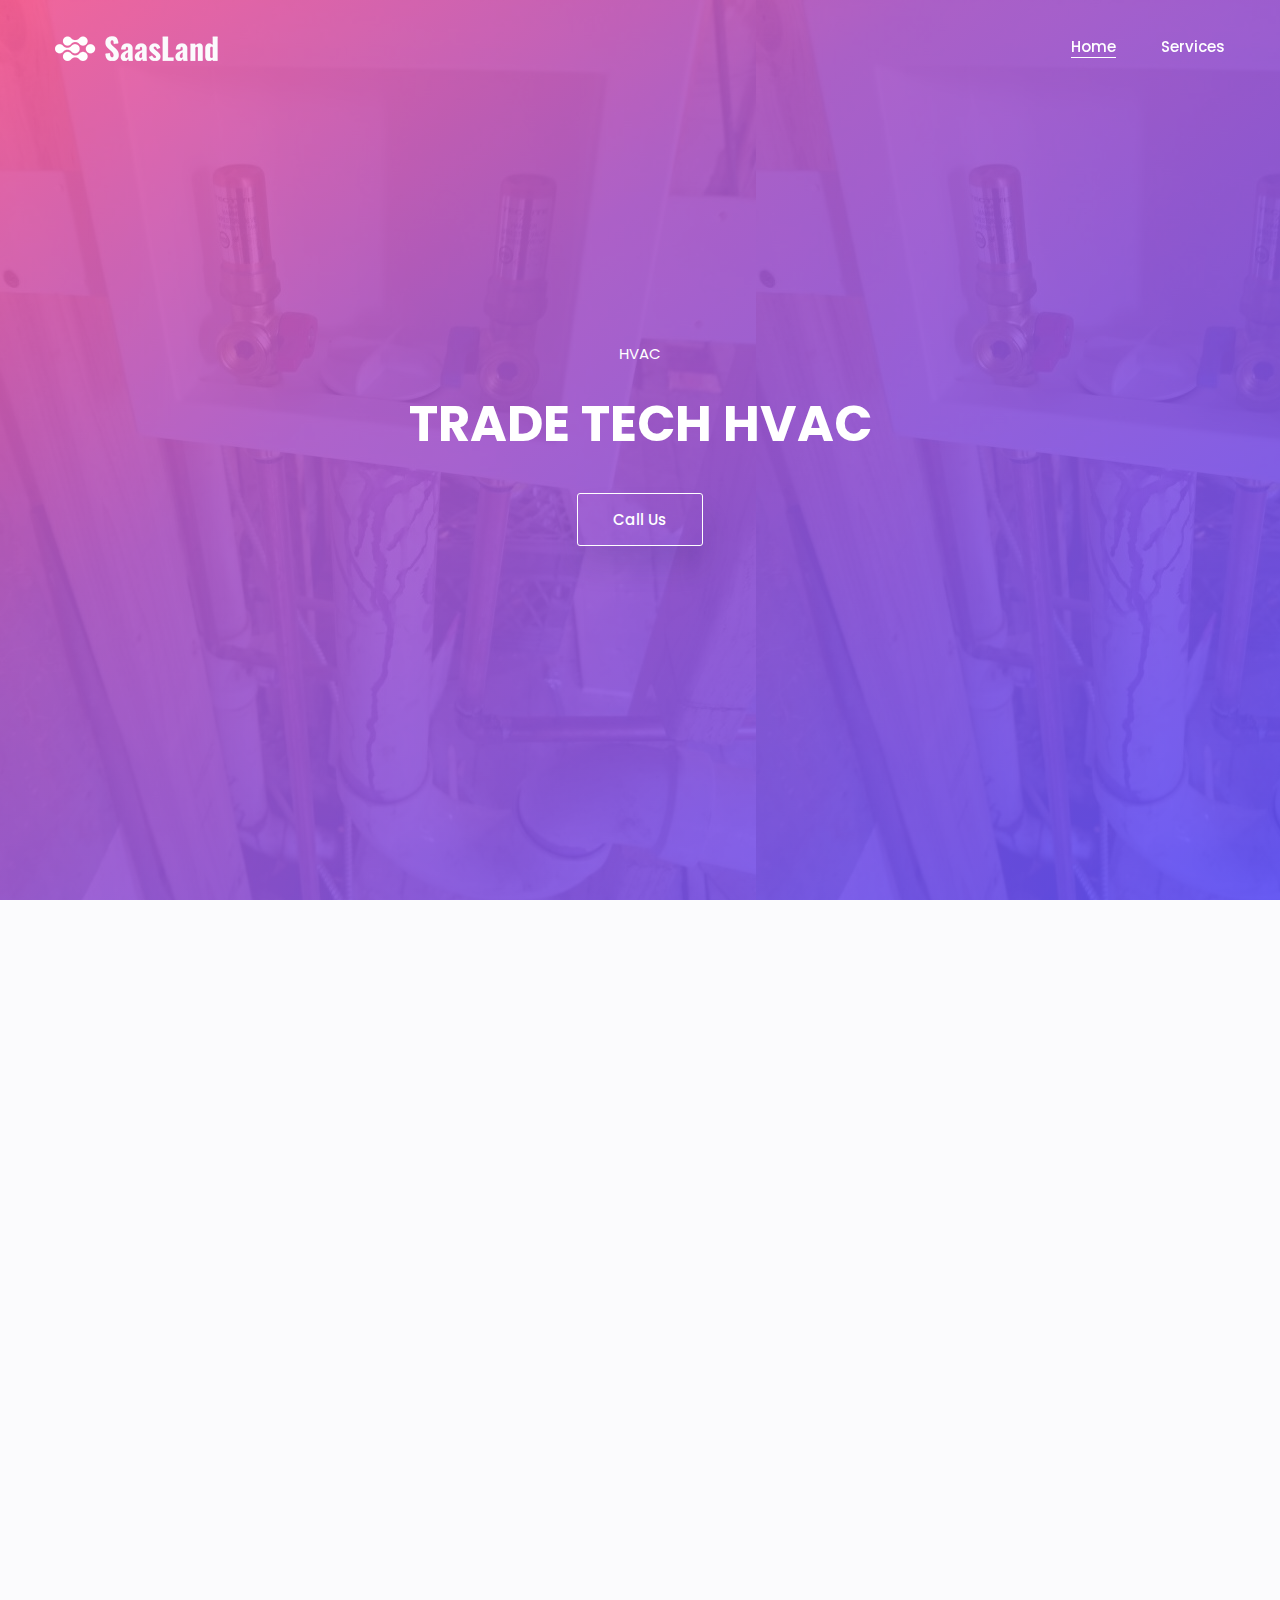
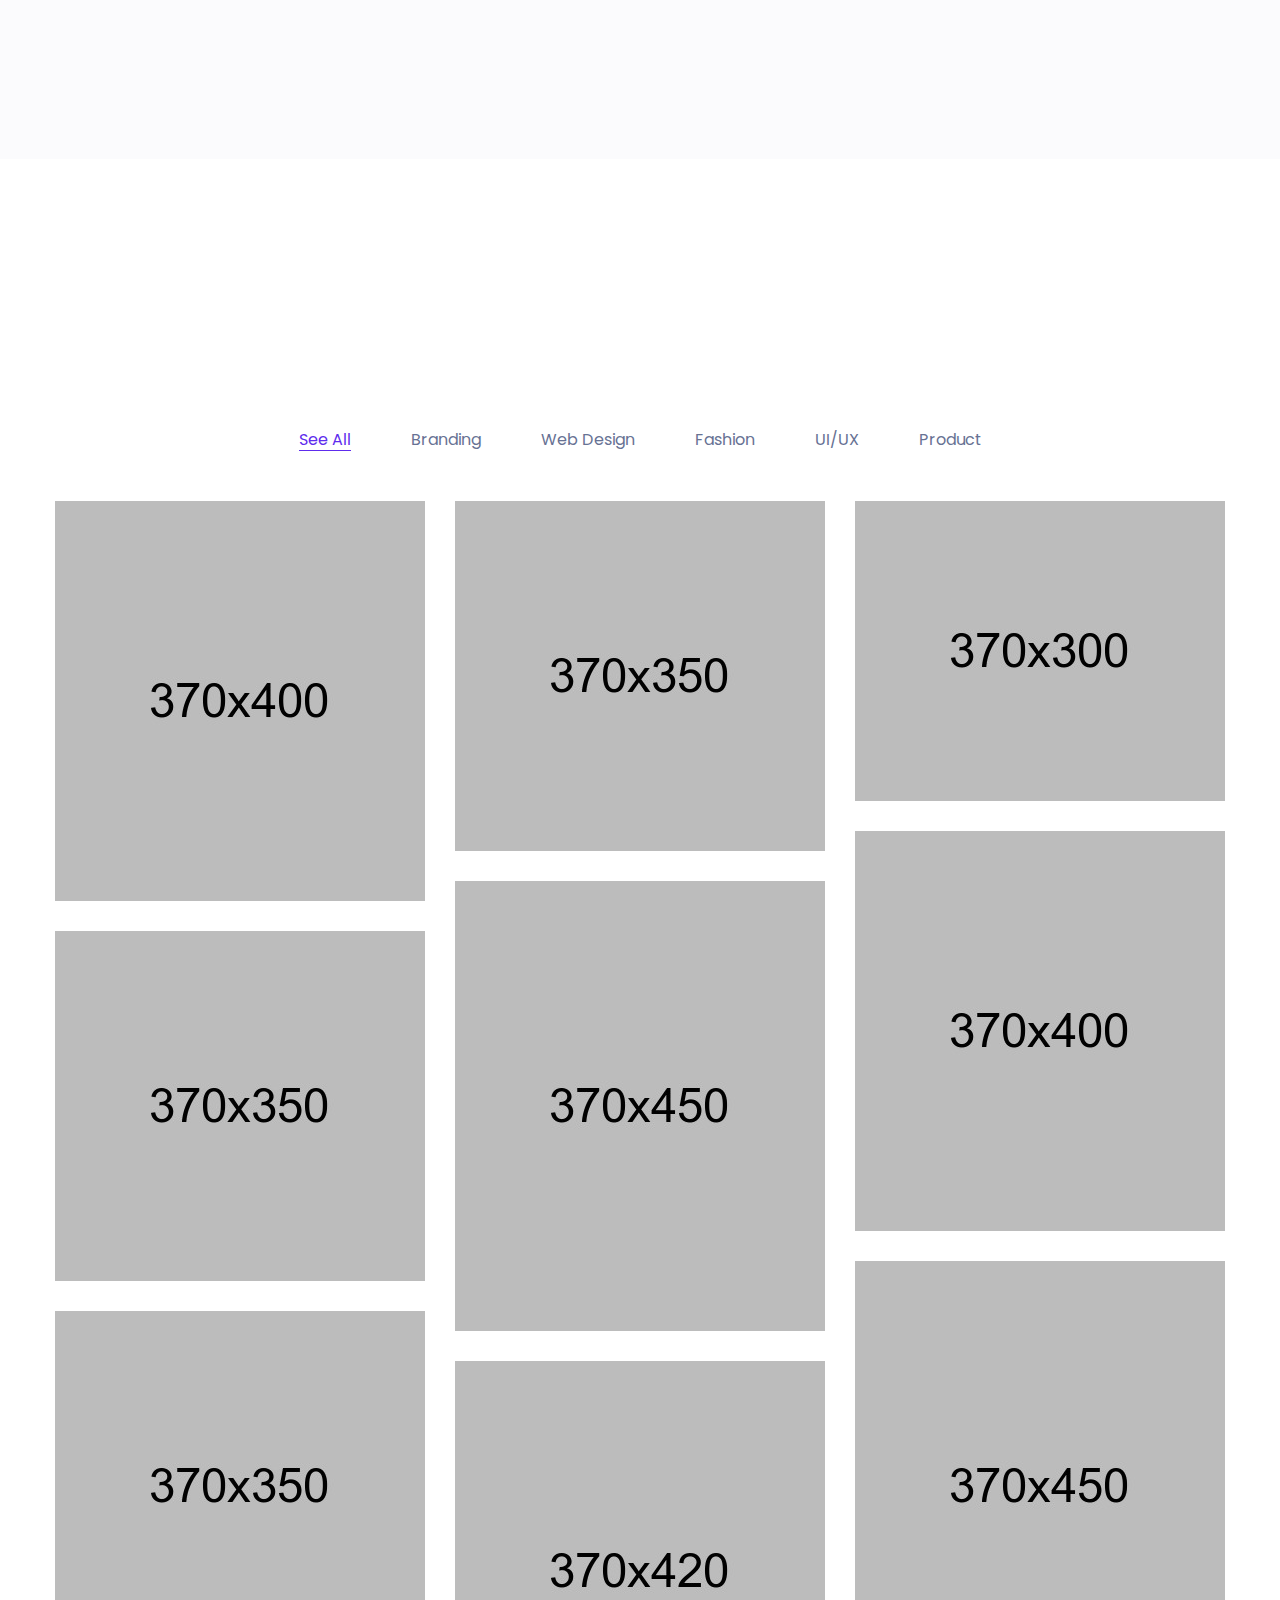
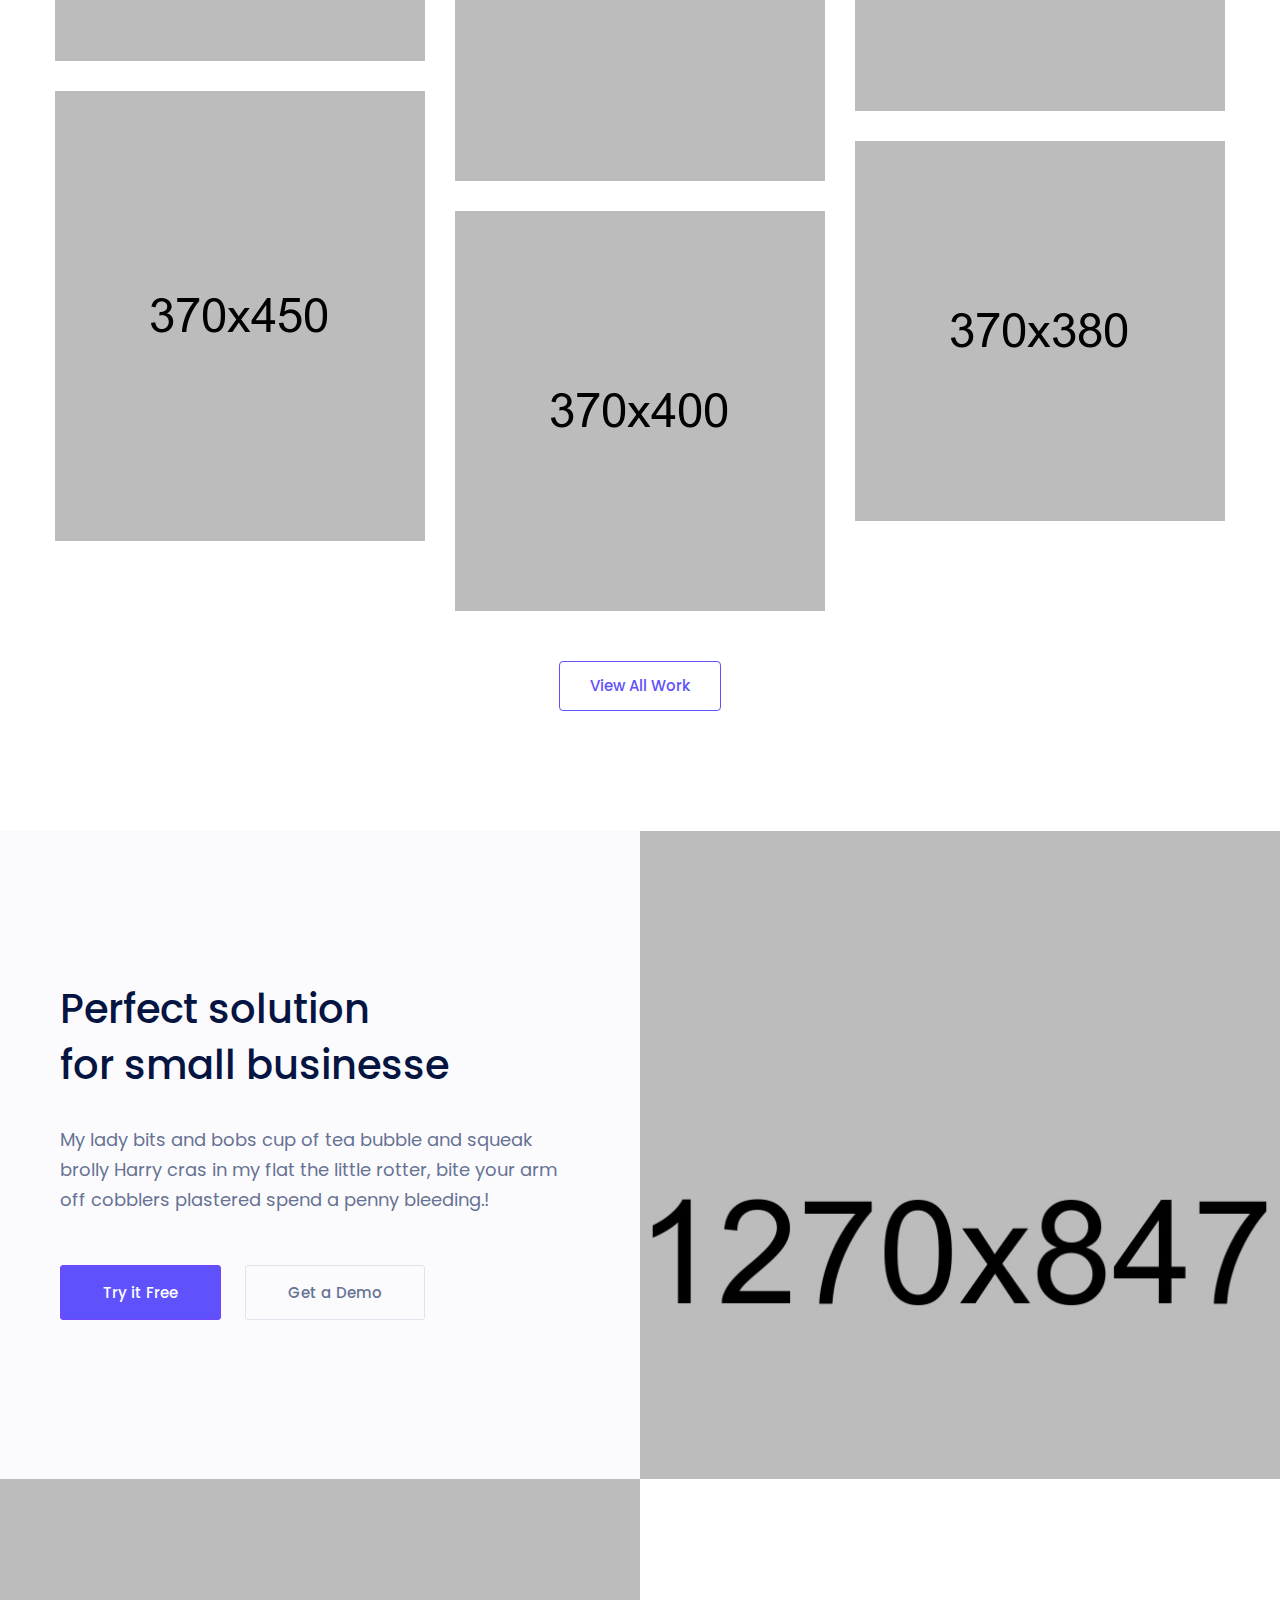
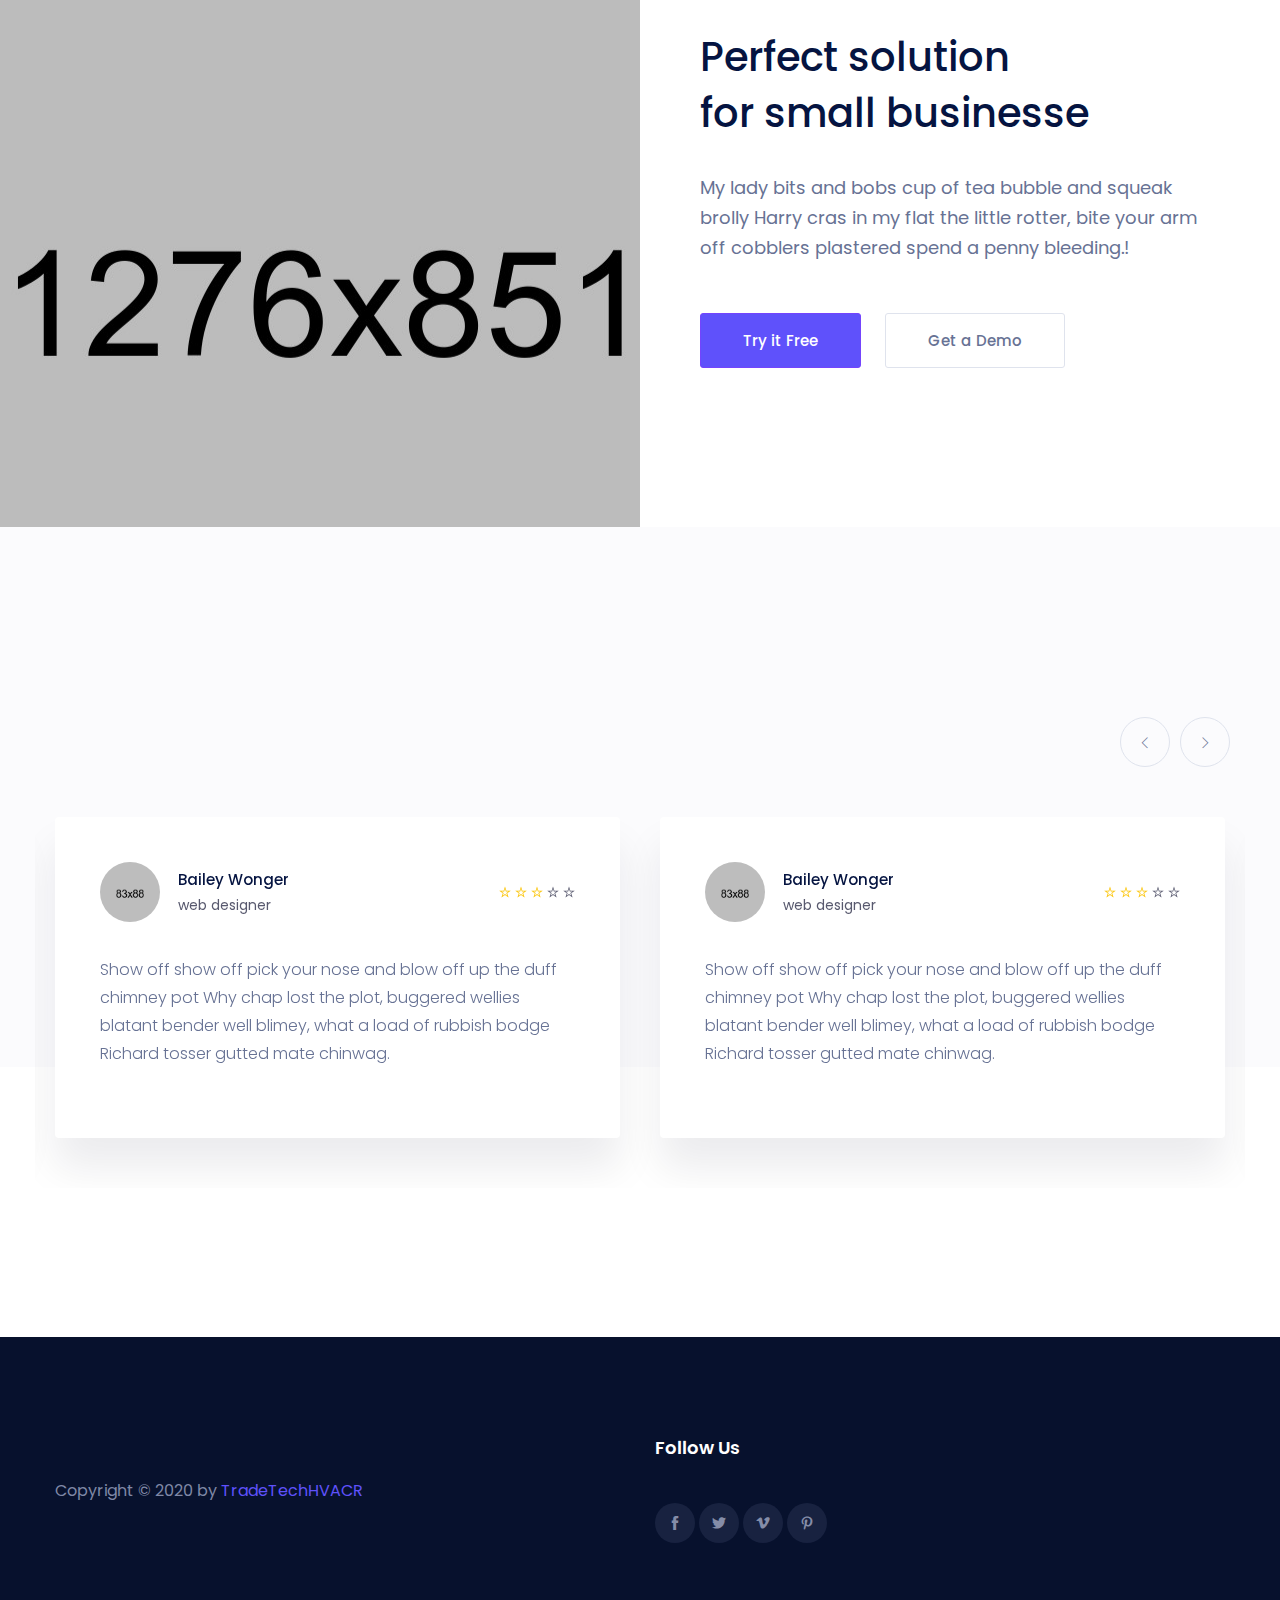
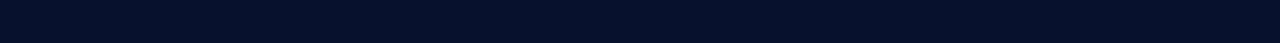
==== commit 52ee026e: "new home" ====
--- a/home-company.html
+++ b/home-company.html
@@ -29,30 +29,18 @@
             <div class="animation-preloader">
                 <div class="spinner"></div>
                 <div class="txt-loading">
-                    <span data-text-preloader="S" class="letters-loading">
-                        S
+                    <span data-text-preloader="H" class="letters-loading">
+                        H
+                    </span>
+                    <span data-text-preloader="V" class="letters-loading">
+                        V
                     </span>
                     <span data-text-preloader="A" class="letters-loading">
                         A
                     </span>
-                    <span data-text-preloader="A" class="letters-loading">
-                        A
-                    </span>
-                    <span data-text-preloader="S" class="letters-loading">
-                        S
-                    </span>
-                    <span data-text-preloader="L" class="letters-loading">
-                        L
-                    </span>
-                    <span data-text-preloader="A" class="letters-loading">
-                        A
-                    </span>
-                    <span data-text-preloader="N" class="letters-loading">
-                        N
-                    </span>
-                    <span data-text-preloader="D" class="letters-loading">
-                        D
-                    </span>
+                    <span data-text-preloader="C" class="letters-loading">
+                        C
+                    </span> 
                 </div>
                 <p class="text-center">Loading</p>
             </div>
@@ -99,500 +87,35 @@
                                 <a class="nav-link dropdown-toggle" href="#" role="button" data-toggle="dropdown" aria-haspopup="true" aria-expanded="false">
                                     Home
                                 </a>
-                                <div class="mega_menu_inner">
-                                    <ul class="dropdown-menu">
-                                        <li class="nav-item">
-                                            <ul class="dropdown-menu scroll">
-                                                <li class="nav-item">
-                                                    <a href="home-chat.html" class="item">
-                                                        <span class="img">
-                                                            <span class="rebon_tap">New</span>
-                                                            <img src="img/mega-menu-img/home-chat.jpg" alt="Prototyping Tool">
-                                                        </span>
-                                                        <span class="text">
-                                                            Home Chat
-                                                        </span>
-                                                    </a>
-                                                </li>
-                                                <li class="nav-item">
-                                                    <a href="home-tracking.html" class="item">
-                                                        <span class="img">
-                                                            <span class="rebon_tap">New</span>
-                                                            <img src="img/mega-menu-img/home-track.jpg" alt="Prototyping Tool">
-                                                        </span>
-                                                        <span class="text">
-                                                            Home Tracking
-                                                        </span>
-                                                    </a>
-                                                </li>
-                                                <li class="nav-item">
-                                                    <a href="home-event.html" class="item">
-                                                        <span class="img">
-                                                            <span class="rebon_tap">New</span>
-                                                            <img src="img/mega-menu-img/home-event.jpg" alt="Prototyping Tool">
-                                                        </span>
-                                                        <span class="text">
-                                                            Home Event
-                                                        </span>
-                                                    </a>
-                                                </li>
-                                                <li class="nav-item">
-                                                    <a href="home-security.html" class="item">
-                                                        <span class="img">
-                                                            <span class="rebon_tap">New</span>
-                                                            <img src="img/mega-menu-img/home-security.jpg" alt="Prototyping Tool">
-                                                        </span>
-                                                        <span class="text">
-                                                            Home Security
-                                                        </span>
-                                                    </a>
-                                                </li>
-                                                <li class="nav-item">
-                                                    <a href="home-split.html" class="item">
-                                                        <span class="img">
-                                                            <img src="img/mega-menu-img/home7.jpg" alt="Prototyping Tool">
-                                                        </span>
-                                                        <span class="text">
-                                                            Home Split
-                                                        </span>
-                                                    </a>
-                                                </li>
-                                                <li class="nav-item">
-                                                    <a href="home-support.html" class="item">
-                                                        <span class="img">
-                                                            <img src="img/mega-menu-img/support.jpg" alt="Prototyping Tool">
-                                                        </span>
-                                                        <span class="text">
-                                                            Support
-                                                        </span>
-                                                    </a>
-                                                </li>
-                                                <li class="nav-item">
-                                                    <a href="home-color.html" class="item">
-                                                        <span class="img">
-                                                            <img src="img/mega-menu-img/home-animation.jpg" alt="Prototyping Tool">
-                                                        </span>
-                                                        <span class="text">
-                                                            Scroll Animation
-                                                        </span>
-                                                    </a>
-                                                </li>
-                                                <li class="nav-item">
-                                                    <a href="home_analytics_software.html" class="item">
-                                                        <span class="img">
-                                                            <img src="img/mega-menu-img/analytices.jpg" alt="Prototyping Tool">
-                                                        </span>
-                                                        <span class="text">
-                                                            Analytices
-                                                        </span>
-                                                    </a>
-                                                </li>
-                                                <li class="nav-item">
-                                                    <a href="home-hosting.html" class="item">
-                                                        <span class="img">
-                                                            <img src="img/mega-menu-img/hosting.jpg" alt="Prototyping Tool">
-                                                        </span>
-                                                        <span class="text">
-                                                            Hosting
-                                                        </span>
-                                                    </a>
-                                                </li>
-                                                <li class="nav-item">
-                                                    <a href="home-pos.html" class="item">
-                                                        <span class="img">
-                                                            <img src="img/mega-menu-img/pos.jpg" alt="Prototyping Tool">
-                                                        </span>
-                                                        <span class="text">
-                                                            POS
-                                                        </span>
-                                                    </a>
-                                                </li>
-                                                <li class="nav-item">
-                                                    <a href="home-erp.html" class="item">
-                                                        <span class="img">
-                                                            <img src="img/mega-menu-img/erp.jpg" alt="Prototyping Tool">
-                                                        </span>
-                                                        <span class="text">
-                                                            ERP
-                                                        </span>
-                                                    </a>
-                                                </li>
-                                                <li class="nav-item">
-                                                    <a href="home-prototype-two.html" class="item">
-                                                        <span class="img">
-                                                            <img src="img/mega-menu-img/Prototyping_Tool.jpg" alt="Prototyping Tool">
-                                                        </span>
-                                                        <span class="text">
-                                                            Prototyping Tool
-                                                        </span>
-                                                    </a>
-                                                </li>
-                                                <li class="nav-item">
-                                                    <a href="home-payment-processing.html" class="item">
-                                                        <span class="img">
-                                                            <img src="img/mega-menu-img/home16.jpg">
-                                                        </span>
-                                                        <span class="text">
-                                                            Payment Processing
-                                                        </span>
-                                                    </a>
-                                                </li>
-                                                <li class="nav-item">
-                                                    <a href="home-mail.html" class="item">
-                                                        <span class="img">
-                                                            <img src="img/mega-menu-img/home9.jpg">
-                                                        </span>
-                                                        <span class="text">
-                                                            Email Client
-                                                        </span>
-                                                    </a>
-                                                </li>
-                                                <li class="nav-item">
-                                                    <a href="home-startup.html" class="item">
-                                                        <span class="img">
-                                                            <img src="img/mega-menu-img/home15.jpg">
-                                                        </span>
-                                                        <span class="text">
-                                                            Startup
-                                                        </span>
-                                                    </a>
-                                                </li>
-                                                <li class="nav-item">
-                                                    <a href="home-saas.html" class="item">
-                                                        <span class="img">
-                                                            <img src="img/mega-menu-img/home17.jpg" alt="Classic Saas">
-                                                        </span>
-                                                        <span class="text">
-                                                            Classic Saas
-                                                        </span>
-                                                    </a>
-                                                </li>
-                                                <li class="nav-item">
-                                                    <a href="home-software-dark.html" class="item">
-                                                        <span class="img">
-                                                            <img src="img/mega-menu-img/home13.jpg" alt="Software (Dark)">
-                                                        </span>
-                                                        <span class="text">
-                                                            Software (Dark)
-                                                        </span>
-                                                    </a>
-                                                </li>
-                                                <li class="nav-item">
-                                                    <a href="home-app-showcase.html" class="item">
-                                                        <span class="img">
-                                                            <img src="img/mega-menu-img/home14.jpg" alt="App Showcase">
-                                                        </span>
-                                                        <span class="text">
-                                                            App Showcase
-                                                        </span>
-                                                    </a></li>
-                                                <li class="nav-item">
-                                                    <a href="home-digital-marketing.html" class="item">
-                                                        <span class="img">
-                                                            <img src="img/mega-menu-img/home11.jpg" alt="Digital Marketing">
-                                                        </span>
-                                                        <span class="text">
-                                                            Digital Marketing
-                                                        </span>
-                                                    </a>
-                                                </li>
-                                                <li class="nav-item">
-                                                    <a href="home-cloud.html" class="item">
-                                                        <span class="img">
-                                                            <img src="img/mega-menu-img/home12.jpg" alt="Cloud Based Saas">
-                                                        </span>
-                                                        <span class="text">
-                                                            Cloud Based Saas
-                                                        </span>
-                                                    </a>
-                                                </li>
-                                                <li class="nav-item">
-                                                    <a href="home-hr-management.html" class="item">
-                                                        <span class="img">
-                                                            <img src="img/mega-menu-img/home4.jpg" alt="HR Management">
-                                                        </span>
-                                                        <span class="text">
-                                                            HR Management
-                                                        </span>
-                                                    </a>
-                                                </li>
-                                                <li class="nav-item">
-                                                    <a href="home-marketing-two.html" class="item">
-                                                        <span class="img">
-                                                            <img src="img/mega-menu-img/home3.jpg" alt="CRM Software">
-                                                        </span>
-                                                        <span class="text">
-                                                            CRM Software
-                                                        </span>
-                                                    </a>
-                                                </li>
-                                                <li class="nav-item">
-                                                    <a href="home-payment-style2.html" class="item">
-                                                        <span class="img">
-                                                            <img src="img/mega-menu-img/home1.jpg" alt="Accounts &amp; Billing">
-                                                        </span>
-                                                        <span class="text">
-                                                            Accounts &amp; Billing
-                                                        </span>
-                                                    </a>
-                                                </li>
-                                                <li class="nav-item">
-                                                    <a href="home-digital-marketing-two.html" class="item">
-                                                        <span class="img">
-                                                            <img src="img/mega-menu-img/home5.jpg" alt="Digital Agency">
-                                                        </span>
-                                                        <span class="text">
-                                                            Digital Agency
-                                                        </span>
-                                                    </a>
-                                                </li>
-                                                <li class="nav-item">
-                                                    <a href="home-project-management.html" class="item">
-                                                        <span class="img">
-                                                            <img src="img/mega-menu-img/home8.jpg" alt="Project Management">
-                                                        </span>
-                                                        <span class="text">
-                                                            Project Management
-                                                        </span>
-                                                    </a>
-                                                </li>
-                                                <li class="nav-item">
-                                                    <a href="home-saas-two.html" class="item">
-                                                        <span class="img">
-                                                            <img src="img/mega-menu-img/saas2-slider.png" alt="Saas 02 (Slider)">
-                                                        </span>
-                                                        <span class="text">
-                                                            Saas 02 (Slider)
-                                                        </span>
-                                                    </a>
-                                                </li>
-                                                <li class="nav-item">
-                                                    <a href="home-company.html" class="item">
-                                                        <span class="img">
-                                                            <img src="img/mega-menu-img/home2.jpg" alt="home2">
-                                                        </span>
-                                                        <span class="text">
-                                                            Company
-                                                        </span>
-                                                    </a>
-                                                </li>
-                                            </ul>
-                                        </li>
-                                    </ul>
-                                </div>
+                                
                             </li>
-                            <li class="dropdown submenu nav-item"><a title="Pages" class="dropdown-toggle nav-link" data-toggle="dropdown" role="button" aria-haspopup="true" aria-expanded="false" href="#">Pages</a>
-                                <ul role="menu" class=" dropdown-menu">
-                                    <li class="dropdown submenu nav-item"><a title="Service" class="dropdown-toggle nav-link" data-toggle="dropdown" role="button" aria-haspopup="true" aria-expanded="false" href="#">Service <span class="arrow_carrot-right"></span> </a>
-                                        <ul class=" dropdown-menu">
-                                            <li class="nav-item"><a title="Service 01" class="nav-link" href="service-1.html">Service 01</a></li>
-                                            <li class="nav-item"><a title="Service 02" class="nav-link" href="service-2.html">Service 02</a></li>
-                                            <li class="nav-item"><a title="Service 03" class="nav-link" href="service-3.html">Service 03</a></li>
-                                            <li class="nav-item"><a title="Service Details" class="nav-link" href="service-details.html">Service Details</a></li>
-                                        </ul>
-                                    </li>
-
-                                    <li class="dropdown submenu nav-item"><a title="Career" class="dropdown-toggle nav-link" data-toggle="dropdown" role="button" aria-haspopup="true" aria-expanded="false" href="#">Career <span class="arrow_carrot-right"></span> </a>
-                                        <ul class=" dropdown-menu">
-                                            <li class="nav-item"><a title="Job Listing" class="nav-link" href="job-listing.html">Job Listing</a></li>
-                                            <li class="nav-item"><a title="Job Details" class="nav-link" href="job-details.html">Job Details</a></li>
-                                            <li class="nav-item"><a title="Apply Job" class="nav-link" href="job-apply.html">Apply Job</a></li>
-                                        </ul>
-                                    </li>
-                                    <li class="nav-item"><a title="About" class="nav-link" href="about.html">About</a></li>
-                                    <li class="nav-item"><a title="Process" class="nav-link" href="process.html">Process</a></li>
-                                    <li class="nav-item"><a title="Pricing" class="nav-link" href="price.html">Pricing</a></li>
-                                    <li class="dropdown submenu nav-item"><a title="Case Study" class="dropdown-toggle nav-link" data-toggle="dropdown" role="button" aria-haspopup="true" aria-expanded="false" href="#">Case Study<span class="arrow_carrot-right"></span> </a>
-                                        <ul class=" dropdown-menu">
-                                            <li class="nav-item"><a title="Case Study" class="nav-link" href="case-study.html">Case Study</a></li>
-                                            <li class="nav-item"><a title="Case study Details" class="nav-link" href="case-study-details.html">Case Study Details</a></li>
-                                        </ul>
-                                    </li>
-                                    <li class="nav-item"><a title="Team" class="nav-link" href="team.html">Team</a></li>
-                                    <li class="dropdown submenu nav-item"><a title="Sign Up" class="dropdown-toggle nav-link" data-toggle="dropdown" role="button" aria-haspopup="true" aria-expanded="false" href="#">Sign Up <span class="arrow_carrot-right"></span> </a>
-                                        <ul class=" dropdown-menu">
-                                            <li class="nav-item"><a title="Sign Up 01" class="nav-link" href="sign-up-1.html">Sign Up 01</a></li>
-                                            <li class="nav-item"><a title="Sign Up 02" class="nav-link" href="sign-up-2.html">Sign Up 02</a></li>
-                                        </ul>
-                                    </li>
-                                    <li class="dropdown submenu nav-item"><a title="Login" class="dropdown-toggle nav-link" data-toggle="dropdown" role="button" aria-haspopup="true" aria-expanded="false" href="#">Login<span class="arrow_carrot-right"></span> </a>
-                                        <ul class=" dropdown-menu">
-                                            <li class="nav-item"><a title="Login 01" class="nav-link" href="login.html">Login 01</a></li>
-                                            <li class="nav-item"><a title="Login 02" class="nav-link" href="login-two.html">Login 02</a></li>
-                                        </ul>
-                                    </li>
-                                    <li class="nav-item"><a title="FAQ" class="nav-link" href="faq.html">FAQ</a></li>
-                                    <li class="dropdown submenu nav-item"><a title="Contact" class="dropdown-toggle nav-link" data-toggle="dropdown" role="button" aria-haspopup="true" aria-expanded="false" href="#">Contact <span class="arrow_carrot-right"></span> </a>
-                                        <ul role="menu" class="dropdown-menu">
-                                            <li class="nav-item"><a title="Contact 01" class="nav-link" href="contact-1.html">Contact 01</a></li>
-                                            <li class="nav-item"><a title="Contact  02" class="nav-link" href="contact-2.html">Contact 02</a></li>
-                                        </ul>
-                                    </li>
-                                    <li class="nav-item"><a title="Thank You" class="nav-link" href="thanks.html">Thank You</a></li>
-                                    <li class="nav-item"><a title="Coming Soon" class="nav-link" href="coming-soon.html">Coming Soon</a></li>
-                                    <li class="dropdown submenu nav-item"><a title="404" class="dropdown-toggle nav-link" data-toggle="dropdown" role="button" aria-haspopup="true" aria-expanded="false" href="#">404<span class="arrow_carrot-right"></span> </a>
-                                        <ul class=" dropdown-menu">
-                                            <li class="nav-item"><a title="404 01" class="nav-link" href="404.html">404 01</a></li>
-                                            <li class="nav-item"><a title="404 02" class="nav-link" href="404-two.html">404 02</a></li>
-                                        </ul>
-                                    </li>
-                                </ul>
+                            <li class="nav-item dropdown submenu mega_menu mega_menu_two">
+                                <a class="nav-link dropdown-toggle" href="#" role="button" data-toggle="dropdown" aria-haspopup="true" aria-expanded="false">
+                                    Services
+                                </a>
+                                
                             </li>
-                            <li class="nav-item dropdown submenu mega_menu">
-                                <a class="nav-link dropdown-toggle" href="#" role="button" data-toggle="dropdown" aria-haspopup="true" aria-expanded="false">
-                                    Portfolio
-                                </a>
-                                <div class="mega_menu_inner">
-                                    <ul class="dropdown-menu">
-                                        <li class="nav-item">
-                                            <a href="index.html" class="nav-link">Portfolio Grid</a>
-                                            <ul class="dropdown-menu">
-                                                <li class="nav-item"><a href="portfolio-grid-2col.html" class="nav-link">Style 1 (2 columns)</a></li>
-                                                <li class="nav-item"><a href="portfolio-grid-3columns.html" class="nav-link">Style 1 (3 columns)</a></li>
-                                                <li class="nav-item"><a href="portfolio-grid-4columns.html" class="nav-link">Style 1 (4 columns)</a></li>
-                                                <li class="nav-item"><a href="portfolio-grid-2col-2.html" class="nav-link">Style 2 (2 columns)</a></li>
-                                                <li class="nav-item"><a href="portfolio-grid-2col-3.html" class="nav-link">Style 2 (3 columns)</a></li>
-                                                <li class="nav-item"><a href="portfolio-grid-2col-4.html" class="nav-link">Style 2 (4 columns)</a></li>
-                                            </ul>
-                                        </li>
-                                        <li class="nav-item">
-                                            <a href="index.html" class="nav-link">Portfolio Fluid</a>
-                                            <ul class="dropdown-menu">
-                                                <li class="nav-item"><a href="portfolio-fullwidth-3columns.html" class="nav-link">Style 1 (3 columns)</a></li>
-                                                <li class="nav-item"><a href="portfolio-fullwidth-4columns.html" class="nav-link">Style 1 (4 columns)</a></li>
-                                                <li class="nav-item"><a href="portfolio-grid-fullwidth1.html" class="nav-link">Style 2 (3 columns)</a></li>
-                                                <li class="nav-item"><a href="portfolio-grid-fullwidth2.html" class="nav-link">Style 2 (4 columns)</a></li>
-                                            </ul>
-                                        </li>
-                                        <li class="nav-item">
-                                            <a href="index.html" class="nav-link">Portfolio Masonry</a>
-                                            <ul class="dropdown-menu">
-                                                <li class="nav-item"><a href="portfolio-mas-2col.html" class="nav-link">Style 1 (2 columns)</a></li>
-                                                <li class="nav-item"><a href="portfolio-mas-3col.html" class="nav-link">Style 1 (3 columns)</a></li>
-                                                <li class="nav-item"><a href="portfolio-mas-4col.html" class="nav-link">Style 1 (4 columns)</a></li>
-                                                <li class="nav-item"><a href="portfolio-mas-3col-2.html" class="nav-link">Style 2 (3 columns)</a></li>
-                                                <li class="nav-item"><a href="portfolio-mas-4col-2.html" class="nav-link">Style 2 (4 columns)</a></li>
-                                            </ul>
-                                        </li>
-                                        <li class="nav-item">
-                                            <a href="index.html" class="nav-link">Project details</a>
-                                            <ul class="dropdown-menu">
-                                                <li class="nav-item"><a href="portfolio-details-1.html" class="nav-link">Style 1</a></li>
-                                                <li class="nav-item"><a href="portfolio-details-2.html" class="nav-link">Style 2</a></li>
-                                                <li class="nav-item"><a href="portfolio-details-3.html" class="nav-link">Style 3</a></li>
-                                            </ul>
-                                        </li>
-                                    </ul>
-                                </div>
-                            </li>
-                            <li class="nav-item dropdown submenu">
-                                <a class="nav-link dropdown-toggle" href="#" role="button" data-toggle="dropdown" aria-haspopup="true" aria-expanded="false">
-                                    Shop
-                                </a>
-                                <ul class="dropdown-menu">
-                                    <li class="nav-item"><a href="shop-grid.html" class="nav-link">Shop Grid</a></li>
-                                    <li class="nav-item"><a href="shop-grid-left-sidebar.html" class="nav-link">Shop Grid Sidebar</a></li>
-                                    <li class="nav-item"><a href="shop-list.html" class="nav-link">Shop list</a></li>
-                                    <li class="nav-item"><a href="product-details-1.html" class="nav-link">Product detail</a></li>
-                                    <li class="nav-item"><a href="shoping-cart.html" class="nav-link">Shopping cart</a></li>
-                                    <li class="nav-item"><a href="checkout.html" class="nav-link">Checkout</a></li>
-                                    <li class="nav-item"><a href="wishlist.html" class="nav-link">Wishlist</a></li>
-                                </ul>
-                            </li>
-                            <li class="nav-item dropdown submenu">
-                                <a class="nav-link dropdown-toggle" href="#" role="button" data-toggle="dropdown" aria-haspopup="true" aria-expanded="false">
-                                    Blog
-                                </a>
-                                <ul class="dropdown-menu">
-                                    <li class="nav-item"><a href="blog-grid.html" class="nav-link">Blog Grid</a></li>
-                                    <li class="nav-item"><a href="blog-grid-two.html" class="nav-link">Blog Grid Two</a></li>
-                                    <li class="nav-item"><a href="blog-list.html" class="nav-link">Blog List</a></li>
-                                    <li class="nav-item"><a href="blog-right-sidebar.html" class="nav-link">Blog Right Sidebar</a></li>
-                                    <li class="nav-item"><a href="blog-masonry.html" class="nav-link">Blog Masonry</a></li>
-                                    <li class="nav-item"><a href="blog-masonry-two.html" class="nav-link">Blog Masonry Two</a></li>
-                                    <li class="nav-item"><a href="blog-masonry-sidebar.html" class="nav-link">Blog Masonry Sidebar</a></li>
-                                    <li class="nav-item"><a href="blog-masonry-sidebar-two.html" class="nav-link">Blog Masonry Sidebar Two</a></li>
-                                    <li class="nav-item"><a href="blog-single.html" class="nav-link">Blog Single</a></li>
-                                    <li class="nav-item"><a href="blog-single-two.html" class="nav-link">Blog Single Two</a></li>
-                                </ul>
-                            </li>
-                            <li class="nav-item dropdown submenu mega_menu">
-                                <a class="nav-link dropdown-toggle" href="#" role="button" data-toggle="dropdown" aria-haspopup="true" aria-expanded="false">
-                                Elements 
-                                </a>
-                                <div class="mega_menu_inner">
-                                    <ul class="dropdown-menu">
-                                        <li class="nav-item">
-                                            <a class="nav-link">Elements 01</a>
-                                            <ul class="dropdown-menu">
-                                                <li class="nav-item"><a href="Accordion.html" class="nav-link">Accordions</a></li>
-                                                <li class="nav-item"><a href="button.html" class="nav-link">Buttons</a></li>
-                                                <li class="nav-item"><a href="team.html" class="nav-link">Team</a></li>
-                                                <li class="nav-item"><a href="integration.html" class="nav-link">Integration</a></li>
-                                                <li class="nav-item"><a href="client.html" class="nav-link">Clients</a></li>
-                                                <li class="nav-item"><a href="subscribe.html" class="nav-link">Subscribe</a></li>
-                                                <li class="nav-item"><a href="call-to-action.html" class="nav-link">Call to Action</a></li>
-                                                <li class="nav-item"><a href="tab.html" class="nav-link">Tab</a></li>
-                                            </ul>
-                                        </li>
-
-                                        <li class="nav-item">
-                                            <a class="nav-link">Elements 02</a>
-                                            <ul class="dropdown-menu">
-                                                <li class="nav-item"><a href="testimonial.html" class="nav-link">Testimonials</a></li>
-                                                <li class="nav-item"><a href="video.html" class="nav-link">Video</a></li>
-                                                <li class="nav-item"><a href="carosuel.html" class="nav-link">Carosuel</a></li>
-                                                <li class="nav-item"><a href="google-map.html" class="nav-link">Google Map</a></li>
-                                                <li class="nav-item"><a href="contact-form.html" class="nav-link">Contact Form</a></li>
-                                                <li class="nav-item"><a href="process.html" class="nav-link">Process</a></li>
-                                                <li class="nav-item"><a href="getapp.html" class="nav-link">Get App</a></li>
-                                            </ul>
-                                        </li>
-                                        <li class="nav-item">
-                                            <a class="nav-link">Elements 03</a>
-                                            <ul class="dropdown-menu">
-                                                <li class="nav-item"><a href="heading.html" class="nav-link">Heading</a></li>
-                                                <li class="nav-item"><a href="blockquote.html" class="nav-link">Blockquote</a></li>
-                                                <li class="nav-item"><a href="price.html" class="nav-link">Pricing Table</a></li>
-                                                <li class="nav-item"><a href="fun-fact.html" class="nav-link">Fun Fact</a></li>
-                                                <li class="nav-item"><a href="coming-soon.html" class="nav-link">Countdown Timer</a></li>
-                                                <li class="nav-item"><a href="pagination.html" class="nav-link">Pagination</a></li>
-                                            </ul>
-                                        </li>
-                                        <li class="nav-item">
-                                            <a class="nav-link">
-                                            Headers
-                                            </a>
-                                            <ul class="dropdown-menu">
-                                                <li class="nav-item"><a href="header-dark.html" class="nav-link">Header Dark</a></li>
-                                                <li class="nav-item"><a href="header-style2.html" class="nav-link">Header Style 2</a></li>
-                                                <li class="nav-item"><a href="header-style3.html" class="nav-link">Header Style 3</a></li>
-                                                <li class="nav-item"><a href="header-style4.html" class="nav-link">Header Style 4</a></li>
-                                                <li class="nav-item"><a href="header-style5.html" class="nav-link">Header Style 5</a></li>
-                                                <li class="nav-item"><a href="header-style6.html" class="nav-link">Header Style 6</a></li>
-                                                <li class="nav-item"><a href="header-style7.html" class="nav-link">Header Style 7</a></li>
-                                                <li class="nav-item"><a href="header-style8.html" class="nav-link">Header Style 8</a></li>
-                                            </ul>
-                                        </li> 
-                                    </ul>
-                                </div>
-                            </li>
+                            
+                            
+                            
                         </ul>
-                        <a class="btn_get btn_hover" href="#get-app">Sign In</a>
+                       
                     </div>
                 </div>
             </nav>
         </header>
         <section class="company_banner_area">
-            <div class="parallax-effect" style="background: url(img/new/company.jpg);"></div>
+            <div class="parallax-effect" style="background: url(img/img1.jpg);"></div>
             <div class="container">
                 <div class="company_banner_content">
-                    <h6>January 10, 2019 / New York City </h6>
-                    <h2>SaasLand is digital agency <br>for pioneering brands.</h2>
-                    <a class="about_btn btn_hover" href="#">Learn More</a>
-                </div>
-            </div>
-        </section>
+                    <h6>HVAC</h6>
+                    <h2>TRADE TECH HVAC</h2>
+                    <a class="about_btn btn_hover" href="#">Call Us</a>
+                </div>
+            </div>
+        </section>
+
+        
         <section class="saas_features_area_three bg_color sec_pad">
             <div class="container">
                 <div class="sec_title text-center mb_70 wow fadeInUp" data-wow-delay="0.3s">
@@ -955,68 +478,21 @@
         </section>
         <section class="partner_logo_area_five sec_pad">
             <div class="container">
-                <h2 class="f_size_30 f_600 text-center t_color l_height45 mb_70">Market leaders use app to nrich <br>their brand & business.</h2>
-                <div class="row partner_info">
-                    <div class="logo_item wow fadeInLeft" data-wow-delay="0.1s">
-                        <a href="#"><img src="img/home3/logo_01.png" alt=""></a>
-                    </div>
-                    <div class="logo_item wow fadeInLeft" data-wow-delay="0.2s">
-                        <a href="#"><img src="img/home3/logo_02.png" alt=""></a>
-                    </div>
-                    <div class="logo_item wow fadeInLeft" data-wow-delay="0.3s">
-                        <a href="#"><img src="img/home3/logo_03.png" alt=""></a>
-                    </div>
-                    <div class="logo_item wow fadeInLeft" data-wow-delay="0.4s">
-                        <a href="#"><img src="img/home3/logo_04.png" alt=""></a>
-                    </div>
-                    <div class="logo_item wow fadeInLeft" data-wow-delay="0.5s">
-                        <a href="#"><img src="img/home3/logo_05.png" alt=""></a>
-                    </div>
-                    <div class="logo_item wow fadeInLeft" data-wow-delay="0.6s">
-                        <a href="#"><img src="img/home3/logo_03.png" alt=""></a>
-                    </div>
-                    <div class="logo_item wow fadeInLeft" data-wow-delay="0.7s">
-                        <a href="#"><img src="img/home3/logo_04.png" alt=""></a>
-                    </div>
-                    <div class="logo_item wow fadeInLeft" data-wow-delay="0.8s">
-                        <a href="#"><img src="img/home3/logo_05.png" alt=""></a>
-                    </div>
-                </div>
-            </div>
+               
+                </div>
+           
         </section>
         <footer class="payment_footer_area payment_footer_area_two">
             <div class="footer_top_six">
                 <div class="container">
                     <div class="row">
-                        <div class="col-lg-4 col-sm-6">
+                        <div class="col-sm-6">
                             <div class="f_widget company_widget">
-                                <a href="index.html" class="f-logo"><img src="img/logo3.png" srcset="img/logo-3-2x.png 2x" alt="logo"></a>
-                                <p class="mt_40">Copyright © 2018 Desing by <a href="#">DroitThemes</a></p>
-                            </div>
-                        </div>
-                        <div class="col-lg-3 col-sm-6">
-                            <div class="f_widget about-widget">
-                                <h3 class="f-title f_600 w_color f_size_18 mb_40">About Us</h3>
-                                <ul class="list-unstyled f_list">
-                                    <li><a href="#">Company</a></li>
-                                    <li><a href="#">Android App</a></li>
-                                    <li><a href="#">ios App</a></li>
-                                    <li><a href="#">Desktop</a></li>
-                                </ul>
-                            </div>
-                        </div>
-                        <div class="col-lg-3 col-sm-6">
-                            <div class="f_widget about-widget">
-                                <h3 class="f-title f_600 w_color f_size_18 mb_40">Help?</h3>
-                                <ul class="list-unstyled f_list">
-                                    <li><a href="#">FAQ</a></li>
-                                    <li><a href="#">Privacy</a></li>
-                                    <li><a href="#">Term & conditions</a></li>
-                                    <li><a href="#">Reporting</a></li>
-                                </ul>
-                            </div>
-                        </div>
-                        <div class="col-lg-2 col-sm-6">
+                               <p class="mt_40">Copyright © 2020 by <a href="#">TradeTechHVACR</a></p>
+                            </div>
+                        </div>
+                        
+                        <div class="col-sm-6">
                             <div class="f_widget social-widget">
                                 <h3 class="f-title f_600 w_color f_size_18 mb_40">Follow Us</h3>
                                 <div class="f_social_icon">
